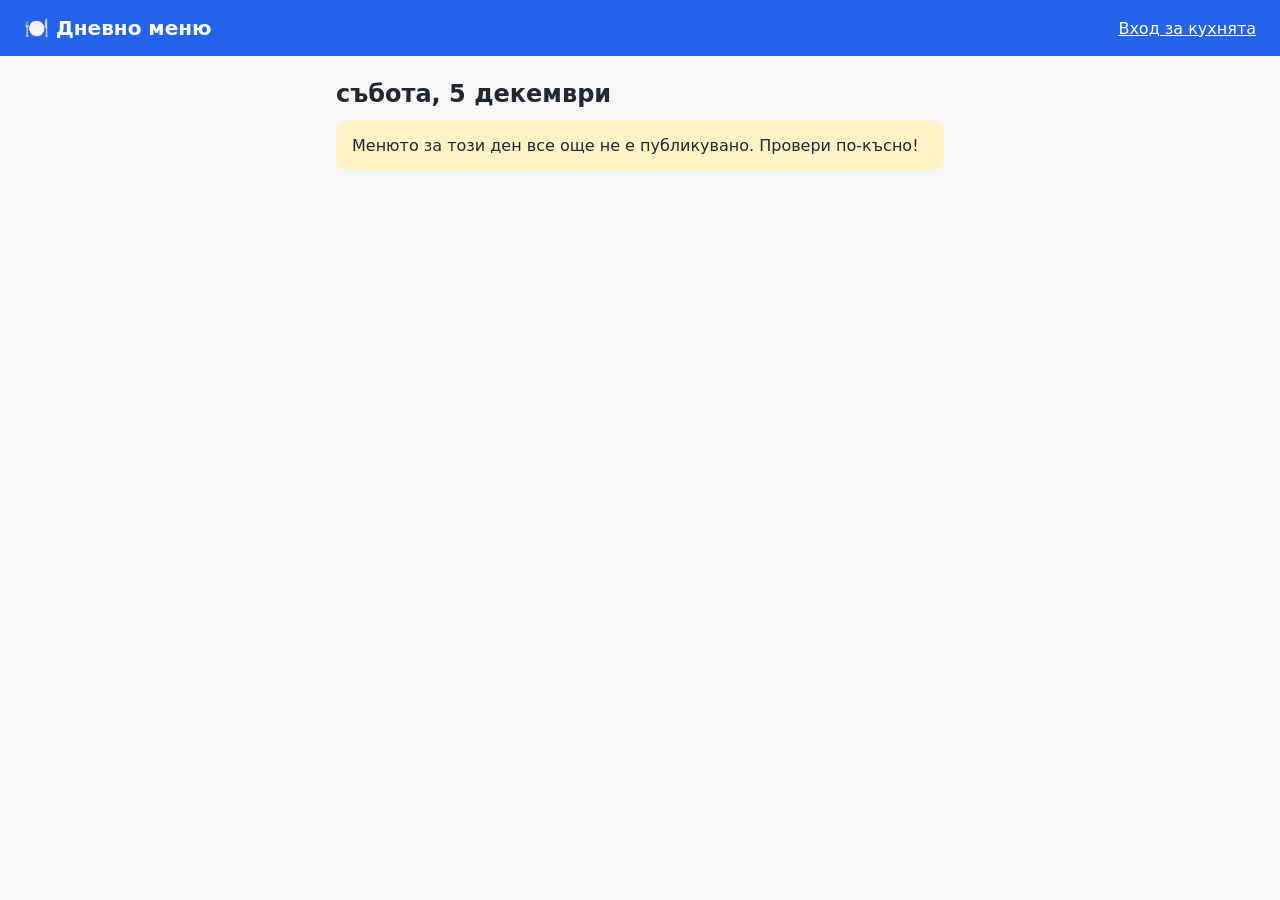
==== SchoolMenu.Api/wwwroot/index.html @ 2c91041d "Initial commit." ====
<!DOCTYPE html>
<html lang="bg">
<head>
  <meta charset="UTF-8">
  <!-- viewport = страницата да изглежда добре и на телефон -->
  <meta name="viewport" content="width=device-width, initial-scale=1.0">
  <title>Дневно меню</title>
  <link rel="stylesheet" href="css/style.css">
</head>
<body>

  <header>
    <h1>🍽️ Дневно меню</h1>
    <a href="login.html">Вход за кухнята</a>
  </header>

  <main>
    <!-- Датата се попълва от student.js -->
    <h2 id="menu-date"></h2>

    <!-- ═══════════ ЗАДАЧА 2: Навигация между дните ═══════════
         Разкоментирай трите бутона по-долу (изтрий този ред и
         реда след бутоните) и виж стъпките в js/student.js.

    <div class="day-nav">
      <button id="btn-prev">← Вчера</button>
      <button id="btn-today">Днес</button>
      <button id="btn-next">Утре →</button>
    </div>
         ═══════════════════════════════════════════════════════ -->

    <!-- Тук student.js "рисува" менюто -->
    <div id="menu-container">Зареждане...</div>
  </main>

  <!-- Редът е важен: първо api.js (функциите), после student.js (ползва ги) -->
  <script src="js/api.js"></script>
  <script src="js/student.js"></script>
</body>
</html>
---- SchoolMenu.Api/wwwroot/css/style.css ----
/* ============================================================
   style.css - общите стилове за всички страници.

   Цветовете са "CSS променливи" - промени ги тук и цялото
   приложение се пребоядисва. (Бонус задача: тъмен режим =
   втори набор от тези променливи!)
   ============================================================ */
:root {
  --bg: #f4f6f8;            /* фон на страницата */
  --card: #ffffff;          /* фон на картите/панелите */
  --text: #1f2933;          /* основен текст */
  --muted: #6b7280;         /* по-блед текст */
  --primary: #2563eb;       /* основен цвят (бутони, header) */
  --primary-dark: #1e40af;  /* при hover */
  --danger: #dc2626;        /* грешки */
  --radius: 12px;           /* заобляне на ъглите */
}

/* Нулиране: браузърите слагат свои отстъпи - махаме ги */
* { box-sizing: border-box; margin: 0; padding: 0; }

body {
  font-family: system-ui, -apple-system, "Segoe UI", sans-serif;
  background: var(--bg);
  color: var(--text);
}

/* ---------------- Header (горна лента) ---------------- */
header {
  background: var(--primary);
  color: white;
  padding: 16px 24px;
  display: flex;
  justify-content: space-between;
  align-items: center;
  flex-wrap: wrap;          /* на тесен екран се пренарежда */
  gap: 8px;
}
header h1 { font-size: 1.25rem; }
header a { color: white; }
.header-right { display: flex; align-items: center; gap: 12px; }

/* main е центриран и не по-широк от 640px -> чете се добре
   и на телефон, и на голям монитор (responsive) */
main { max-width: 640px; margin: 24px auto; padding: 0 16px; }

h2 { margin-bottom: 12px; }
h3 { margin-top: 16px; }

/* ---------------- Карта с менюто (index.html) ---------------- */
.menu-card {
  background: var(--card);
  border-radius: var(--radius);
  padding: 8px 20px;
  box-shadow: 0 1px 4px rgba(0, 0, 0, 0.08);
}
.menu-item {
  display: flex;
  align-items: center;
  gap: 14px;
  padding: 14px 0;
  border-bottom: 1px solid #eef0f2;
}
.menu-item:last-of-type { border-bottom: none; }
.menu-item .emoji { font-size: 1.8rem; }
.menu-item small {
  display: block;
  color: var(--muted);
  text-transform: uppercase;
  font-size: 0.72rem;
  letter-spacing: 0.04em;
}
.menu-item strong { font-size: 1.05rem; }
.menu-item em { display: block; color: var(--muted); font-size: 0.8rem; font-style: normal; }

.notes {
  background: #eff6ff;
  border-radius: 8px;
  padding: 10px 12px;
  margin: 10px 0 14px;
  font-size: 0.9rem;
}

/* Съобщение "менюто не е публикувано" */
.alert {
  background: #fef3c7;
  border-radius: var(--radius);
  padding: 16px;
}

/* ---------------- Форми ---------------- */
form { display: flex; flex-direction: column; gap: 10px; margin-top: 8px; }
input, select, textarea {
  padding: 10px 12px;
  border: 1px solid #d1d5db;
  border-radius: 8px;
  font: inherit;
  background: white;
}
button {
  padding: 10px 16px;
  border: none;
  border-radius: 8px;
  background: var(--primary);
  color: white;
  font: inherit;
  cursor: pointer;
}
button:hover { background: var(--primary-dark); }

/* ---------------- Админ панел ---------------- */
.panel {
  background: var(--card);
  border-radius: var(--radius);
  padding: 20px;
  margin-bottom: 20px;
  box-shadow: 0 1px 4px rgba(0, 0, 0, 0.08);
}
.panel ul { list-style: none; }
.panel li {
  padding: 8px 0;
  border-bottom: 1px solid #eef0f2;
  display: flex;
  justify-content: space-between;
}
.tag { color: var(--muted); font-size: 0.85rem; }

/* Секцията-задача е с пунктирана рамка, за да се набива на очи */
.todo-box { border: 2px dashed var(--primary); }
.todo-box p { margin-bottom: 8px; }

#btn-logout { background: rgba(255, 255, 255, 0.18); }

/* ---------------- Login страница ---------------- */
.login-box {
  max-width: 360px;
  margin-top: 10vh;
  background: var(--card);
  padding: 28px;
  border-radius: var(--radius);
  box-shadow: 0 1px 4px rgba(0, 0, 0, 0.08);
}
.login-box h1 { margin-bottom: 8px; }
.login-box a { display: inline-block; margin-top: 14px; }
.hint { color: var(--muted); font-size: 0.85rem; margin-bottom: 10px; }
.error { color: var(--danger); min-height: 1.2em; font-size: 0.9rem; }

/* ---------------- Навигация по дни (ЗАДАЧА 2) ---------------- */
.day-nav { display: flex; gap: 8px; margin-bottom: 16px; }
.day-nav button { flex: 1; }
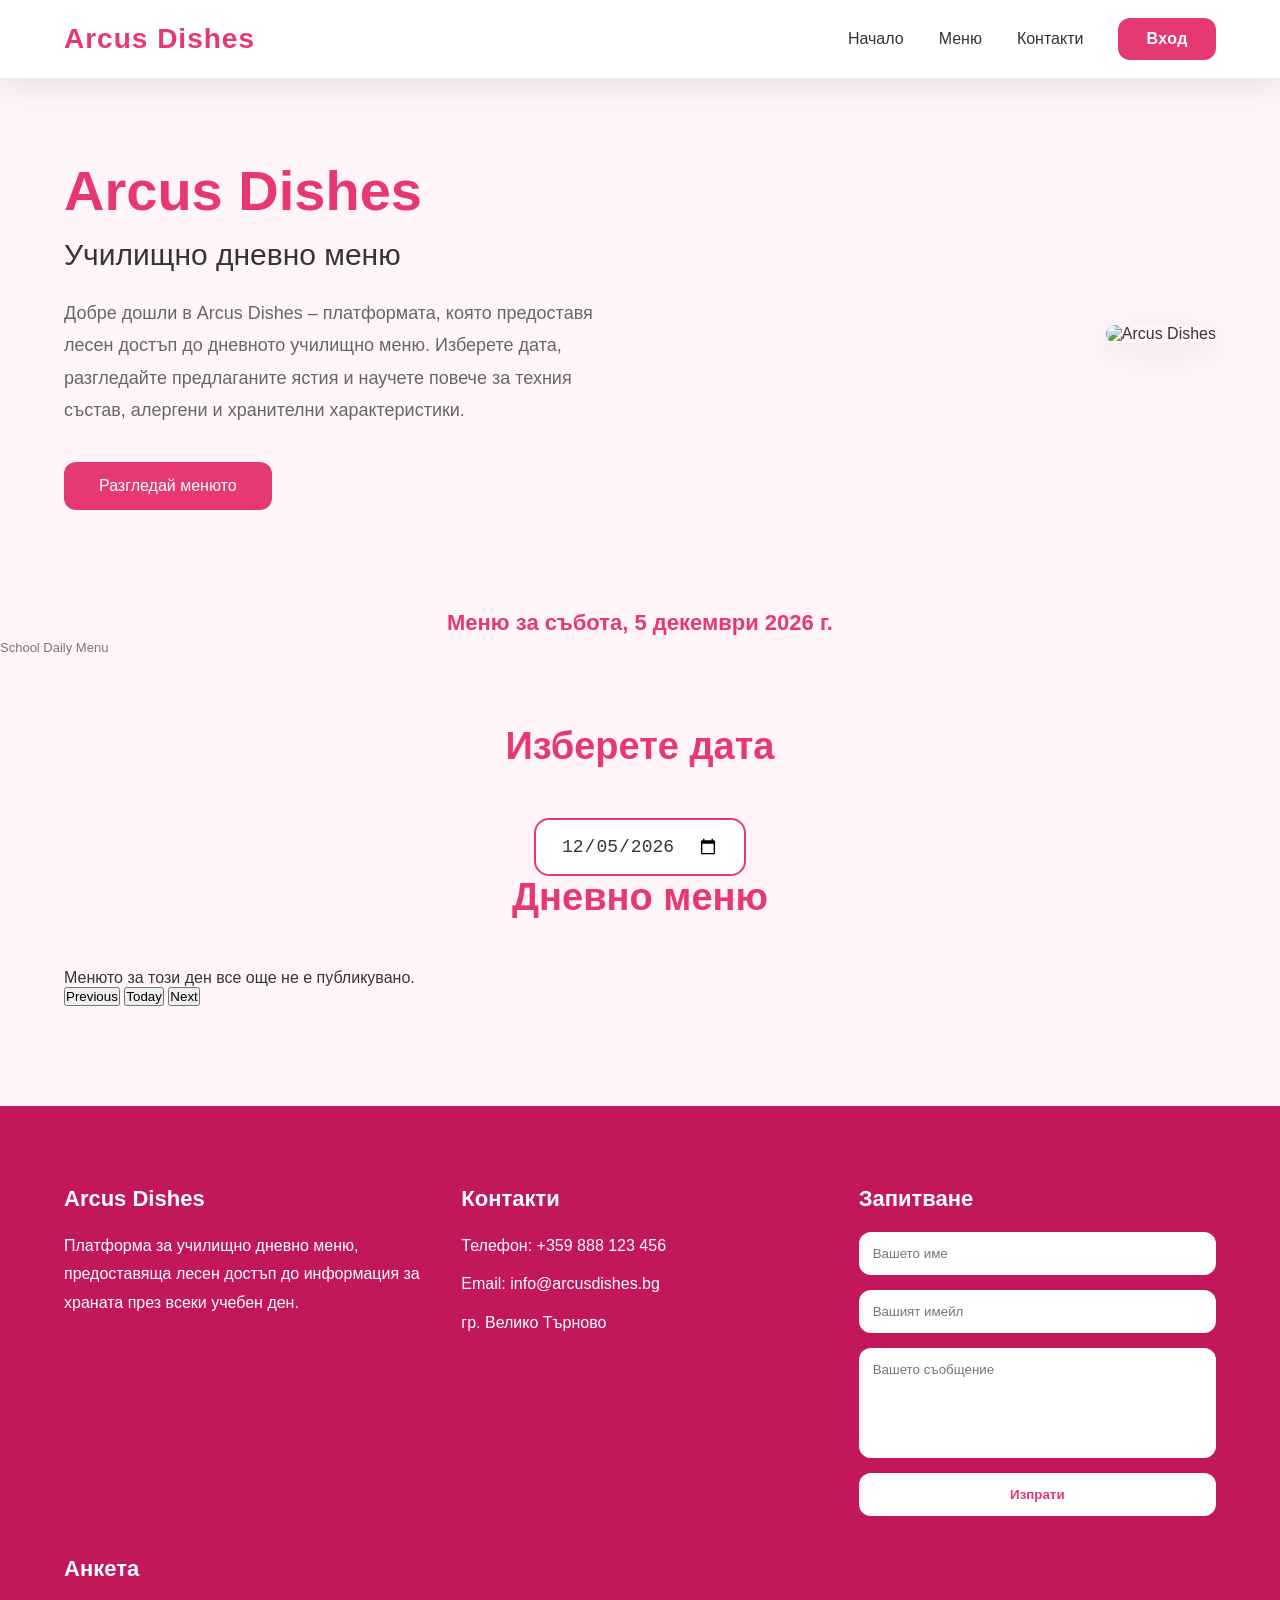
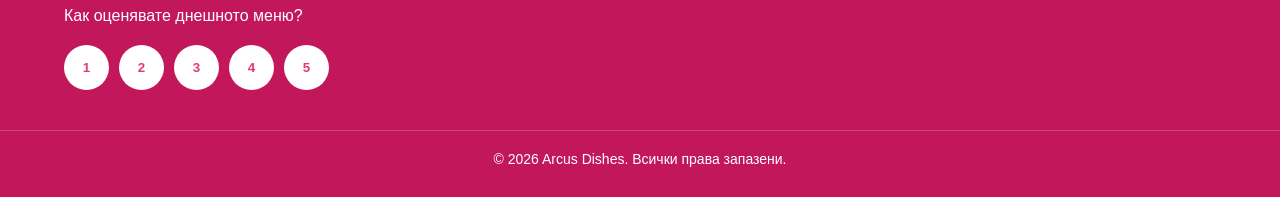
==== commit f940a25d: "Revise index.html for Arcus Dishes menu Updated the HTML structure and content for the school menu p" ====
--- a/SchoolMenu.Api/wwwroot/index.html
+++ b/SchoolMenu.Api/wwwroot/index.html
@@ -1,40 +1,170 @@
 <!DOCTYPE html>
 <html lang="bg">
 <head>
-  <meta charset="UTF-8">
-  <!-- viewport = страницата да изглежда добре и на телефон -->
-  <meta name="viewport" content="width=device-width, initial-scale=1.0">
-  <title>Дневно меню</title>
-  <link rel="stylesheet" href="css/style.css">
+    <meta charset="UTF-8">
+    <meta name="viewport" content="width=device-width, initial-scale=1.0">
+    <title>Arcus Dishes</title>
+    <link rel="stylesheet" href="css/style.css">
 </head>
+
 <body>
 
-  <header>
-    <h1>🍽️ Дневно меню</h1>
-    <a href="login.html">Вход за кухнята</a>
-  </header>
+    <header class="header" id="home">
+        <div class="container">
+            <div class="logo">Arcus Dishes</div>
 
-  <main>
-    <!-- Датата се попълва от student.js -->
-    <h2 id="menu-date"></h2>
+            <nav>
+                <a href="#home">Начало</a>
+                <a href="#menu">Меню</a>
+                <a href="#contacts">Контакти</a>
+                <a href="login.html" class="login-btn">Вход</a>
+            </nav>
+        </div>
+    </header>
 
-    <!-- ═══════════ ЗАДАЧА 2: Навигация между дните ═══════════
-         Разкоментирай трите бутона по-долу (изтрий този ред и
-         реда след бутоните) и виж стъпките в js/student.js.
+    <section class="hero">
+        <div class="container hero-content">
 
-    <div class="day-nav">
-      <button id="btn-prev">← Вчера</button>
-      <button id="btn-today">Днес</button>
-      <button id="btn-next">Утре →</button>
-    </div>
-         ═══════════════════════════════════════════════════════ -->
+            <div class="hero-text">
+                <h1>Arcus Dishes</h1>
+                <h2>Училищно дневно меню</h2>
 
-    <!-- Тук student.js "рисува" менюто -->
-    <div id="menu-container">Зареждане...</div>
-  </main>
+                <p>
+                    Добре дошли в Arcus Dishes – платформата, която предоставя
+                    лесен достъп до дневното училищно меню. Изберете дата,
+                    разгледайте предлаганите ястия и научете повече за техния
+                    състав, алергени и хранителни характеристики.
+                </p>
 
-  <!-- Редът е важен: първо api.js (функциите), после student.js (ползва ги) -->
-  <script src="js/api.js"></script>
-  <script src="js/student.js"></script>
+                <a href="#menu" class="hero-button">
+                    Разгледай менюто
+                </a>
+            </div>
+
+            <div class="hero-image">
+                <img src="https://geographyproject1.wordpress.com/wp-content/uploads/2026/07/tmp_bfba4506-59ed-4968-83ad-468b1ed9973e.png?w=300"
+                     alt="Arcus Dishes">
+            </div>
+
+        </div>
+    </section>
+
+    <p id="selectedDate" class="selected-date">
+        Меню за днес
+    </p>
+
+    <p class="logo-subtitle">
+        School Daily Menu
+    </p>
+
+    <section class="calendar-section">
+        <div class="container">
+
+            <h2 class="section-title">
+                Изберете дата
+            </h2>
+
+            <div class="calendar-box">
+                <input type="date" id="menuDate">
+            </div>
+
+        </div>
+    </section>
+
+    <main id="menu">
+
+        <div class="container">
+
+            <h2 class="section-title">
+                Дневно меню
+            </h2>
+
+            <!-- Само ЕДИН menu-container -->
+            <div id="menu-container">
+                Зареждане...
+            </div>
+
+            <div class="navigation">
+
+                <button id="btn-prev" class="btn btn-outline">
+                    Previous
+                </button>
+
+                <button id="btn-today" class="btn btn-primary">
+                    Today
+                </button>
+
+                <button id="btn-next" class="btn btn-outline">
+                    Next
+                </button>
+
+            </div>
+
+        </div>
+
+    </main>
+
+    <footer class="footer" id="contacts">
+
+        <div class="container footer-grid">
+
+            <div>
+                <h3>Arcus Dishes</h3>
+
+                <p>
+                    Платформа за училищно дневно меню,
+                    предоставяща лесен достъп до информация
+                    за храната през всеки учебен ден.
+                </p>
+            </div>
+
+            <div>
+                <h3>Контакти</h3>
+
+                <p>Телефон: +359 888 123 456</p>
+                <p>Email: info@arcusdishes.bg</p>
+                <p>гр. Велико Търново</p>
+            </div>
+
+            <div>
+                <h3>Запитване</h3>
+
+                <form>
+                    <input type="text" placeholder="Вашето име">
+                    <input type="email" placeholder="Вашият имейл">
+                    <textarea placeholder="Вашето съобщение"></textarea>
+
+                    <button type="submit">
+                        Изпрати
+                    </button>
+                </form>
+            </div>
+
+            <div>
+                <h3>Анкета</h3>
+
+                <p>Как оценявате днешното меню?</p>
+
+                <div class="rating">
+                    <button>1</button>
+                    <button>2</button>
+                    <button>3</button>
+                    <button>4</button>
+                    <button>5</button>
+                </div>
+            </div>
+
+        </div>
+
+        <div class="copyright">
+            © 2026 Arcus Dishes. Всички права запазени.
+        </div>
+
+    </footer>
+
+    <!-- Скриптовете се включват САМО ВЕДНЪЖ -->
+    <script src="js/api.js"></script>
+    <script src="js/student.js"></script>
+
 </body>
 </html>
--- a/SchoolMenu.Api/wwwroot/css/style.css
+++ b/SchoolMenu.Api/wwwroot/css/style.css
@@ -5,146 +5,436 @@
    приложение се пребоядисва. (Бонус задача: тъмен режим =
    втори набор от тези променливи!)
    ============================================================ */
+/* ================= LOGIN ================= */
+html {
+    scroll-behavior: smooth;
+}
 :root {
-  --bg: #f4f6f8;            /* фон на страницата */
-  --card: #ffffff;          /* фон на картите/панелите */
-  --text: #1f2933;          /* основен текст */
-  --muted: #6b7280;         /* по-блед текст */
-  --primary: #2563eb;       /* основен цвят (бутони, header) */
-  --primary-dark: #1e40af;  /* при hover */
-  --danger: #dc2626;        /* грешки */
-  --radius: 12px;           /* заобляне на ъглите */
-}
-
-/* Нулиране: браузърите слагат свои отстъпи - махаме ги */
-* { box-sizing: border-box; margin: 0; padding: 0; }
-
+    --primary: #E63973;
+    --primary-dark: #C2185B;
+    --secondary: #FF6F91;
+    --background: #FFF5F8;
+    --white: #FFFFFF;
+    --text: #353535;
+    --shadow: 0 10px 30px rgba(0,0,0,.08);
+}
 body {
-  font-family: system-ui, -apple-system, "Segoe UI", sans-serif;
-  background: var(--bg);
-  color: var(--text);
-}
-
-/* ---------------- Header (горна лента) ---------------- */
-header {
-  background: var(--primary);
-  color: white;
-  padding: 16px 24px;
-  display: flex;
-  justify-content: space-between;
-  align-items: center;
-  flex-wrap: wrap;          /* на тесен екран се пренарежда */
-  gap: 8px;
-}
-header h1 { font-size: 1.25rem; }
-header a { color: white; }
-.header-right { display: flex; align-items: center; gap: 12px; }
-
-/* main е центриран и не по-широк от 640px -> чете се добре
-   и на телефон, и на голям монитор (responsive) */
-main { max-width: 640px; margin: 24px auto; padding: 0 16px; }
-
-h2 { margin-bottom: 12px; }
-h3 { margin-top: 16px; }
-
-/* ---------------- Карта с менюто (index.html) ---------------- */
-.menu-card {
-  background: var(--card);
-  border-radius: var(--radius);
-  padding: 8px 20px;
-  box-shadow: 0 1px 4px rgba(0, 0, 0, 0.08);
-}
-.menu-item {
-  display: flex;
-  align-items: center;
-  gap: 14px;
-  padding: 14px 0;
-  border-bottom: 1px solid #eef0f2;
-}
-.menu-item:last-of-type { border-bottom: none; }
-.menu-item .emoji { font-size: 1.8rem; }
-.menu-item small {
-  display: block;
-  color: var(--muted);
-  text-transform: uppercase;
-  font-size: 0.72rem;
-  letter-spacing: 0.04em;
-}
-.menu-item strong { font-size: 1.05rem; }
-.menu-item em { display: block; color: var(--muted); font-size: 0.8rem; font-style: normal; }
-
-.notes {
-  background: #eff6ff;
-  border-radius: 8px;
-  padding: 10px 12px;
-  margin: 10px 0 14px;
-  font-size: 0.9rem;
-}
-
-/* Съобщение "менюто не е публикувано" */
-.alert {
-  background: #fef3c7;
-  border-radius: var(--radius);
-  padding: 16px;
-}
-
-/* ---------------- Форми ---------------- */
-form { display: flex; flex-direction: column; gap: 10px; margin-top: 8px; }
-input, select, textarea {
-  padding: 10px 12px;
-  border: 1px solid #d1d5db;
-  border-radius: 8px;
-  font: inherit;
-  background: white;
-}
-button {
-  padding: 10px 16px;
-  border: none;
-  border-radius: 8px;
-  background: var(--primary);
-  color: white;
-  font: inherit;
-  cursor: pointer;
-}
-button:hover { background: var(--primary-dark); }
-
-/* ---------------- Админ панел ---------------- */
-.panel {
-  background: var(--card);
-  border-radius: var(--radius);
-  padding: 20px;
-  margin-bottom: 20px;
-  box-shadow: 0 1px 4px rgba(0, 0, 0, 0.08);
-}
-.panel ul { list-style: none; }
-.panel li {
-  padding: 8px 0;
-  border-bottom: 1px solid #eef0f2;
-  display: flex;
-  justify-content: space-between;
-}
-.tag { color: var(--muted); font-size: 0.85rem; }
-
-/* Секцията-задача е с пунктирана рамка, за да се набива на очи */
-.todo-box { border: 2px dashed var(--primary); }
-.todo-box p { margin-bottom: 8px; }
-
-#btn-logout { background: rgba(255, 255, 255, 0.18); }
-
-/* ---------------- Login страница ---------------- */
-.login-box {
-  max-width: 360px;
-  margin-top: 10vh;
-  background: var(--card);
-  padding: 28px;
-  border-radius: var(--radius);
-  box-shadow: 0 1px 4px rgba(0, 0, 0, 0.08);
-}
-.login-box h1 { margin-bottom: 8px; }
-.login-box a { display: inline-block; margin-top: 14px; }
-.hint { color: var(--muted); font-size: 0.85rem; margin-bottom: 10px; }
-.error { color: var(--danger); min-height: 1.2em; font-size: 0.9rem; }
-
-/* ---------------- Навигация по дни (ЗАДАЧА 2) ---------------- */
-.day-nav { display: flex; gap: 8px; margin-bottom: 16px; }
-.day-nav button { flex: 1; }
+    margin: 0;
+    background: var(--background);
+    color: var(--text);
+    font-family: 'Poppins',sans-serif;
+}
+* {
+    margin: 0;
+    padding: 0;
+    box-sizing: border-box;
+}
+.login-page {
+    min-height: 100vh;
+    display: flex;
+    justify-content: center;
+    align-items: center;
+    padding: 40px;
+}
+
+.login-card {
+    width: 430px;
+    background: white;
+    border-radius: 25px;
+    padding: 45px;
+    box-shadow: 0 15px 35px rgba(0,0,0,.12);
+}
+
+.login-header {
+    text-align: center;
+    margin-bottom: 35px;
+}
+
+    .login-header h1 {
+        font-size: 34px;
+        color: #5E4035;
+    }
+
+    .login-header p {
+        margin-top: 8px;
+        color: #9C8278;
+    }
+
+.input-group {
+    margin-bottom: 22px;
+}
+
+    .input-group label {
+        display: block;
+        margin-bottom: 8px;
+        font-weight: 600;
+    }
+
+.role-select {
+    display: flex;
+    gap: 15px;
+}
+
+.role-card {
+    flex: 1;
+    cursor: pointer;
+}
+
+    .role-card input {
+        display: none;
+    }
+
+    .role-card span {
+        display: block;
+        text-align: center;
+        padding: 15px;
+        border-radius: 15px;
+        border: 2px solid #D8C7BE;
+        transition: .3s;
+    }
+
+    .role-card input:checked + span {
+        background: #A76F5A;
+        color: white;
+        border-color: #A76F5A;
+    }
+
+.login-footer {
+    margin-top: 30px;
+    text-align: center;
+    color: #9C8278;
+}
+.container {
+    width: 90%;
+    max-width: 1400px;
+    margin: auto;
+}
+.header {
+    position: sticky;
+    top: 0;
+    z-index: 1000;
+    background: white;
+    box-shadow: var(--shadow);
+    padding: 18px 0;
+}
+    .header .container {
+        display: flex;
+        justify-content: space-between;
+        align-items: center;
+    }
+.logo {
+    font-size: 28px;
+    font-weight: 700;
+    color: var(--primary);
+    letter-spacing: 1px;
+}
+nav {
+    display: flex;
+    gap: 35px;
+    align-items: center;
+}
+    nav a {
+        text-decoration: none;
+        color: var(--text);
+        font-weight: 500;
+        transition: .3s;
+    }
+        nav a:hover {
+            color: var(--primary);
+        }
+.login-btn {
+    background: var(--primary);
+    color: white !important;
+    padding: 12px 28px;
+    border-radius: 12px;
+    font-weight: 600;
+    letter-spacing: .5px;
+}
+    .login-btn:hover {
+        background: var(--primary-dark);
+    }
+.hero {
+    padding: 80px 0;
+}
+.hero-content {
+    display: flex;
+    justify-content: space-between;
+    align-items: center;
+    gap: 60px;
+}
+.hero-text {
+    flex: 1;
+}
+    .hero-text h1 {
+        font-size: 56px;
+        color: var(--primary);
+        margin-bottom: 15px;
+    }
+    .hero-text h2 {
+        font-size: 30px;
+        font-weight: 500;
+        margin-bottom: 25px;
+    }
+    .hero-text p {
+        font-size: 18px;
+        line-height: 1.8;
+        color: #666;
+        margin-bottom: 35px;
+    }
+.hero-button {
+    display: inline-block;
+    background: var(--primary);
+    color: white;
+    text-decoration: none;
+    padding: 15px 35px;
+    border-radius: 12px;
+    transition: .3s;
+}
+    .hero-button:hover {
+        background: var(--primary-dark);
+        transform: translateY(-3px);
+    }
+.hero-image {
+    flex: 1;
+    text-align: right;
+}
+    .hero-image img {
+        width: 100%;
+        max-width: 520px;
+        border-radius: 25px;
+        box-shadow: var(--shadow);
+    }
+@media(max-width:900px) {
+
+    .hero-content {
+        flex-direction: column;
+        text-align: center;
+    }
+
+    .hero-image {
+        text-align: center;
+    }
+
+    .hero-text h1 {
+        font-size: 42px;
+    }
+}
+.login-page {
+    min-height: 100vh;
+    display: flex;
+    justify-content: center;
+    align-items: center;
+    background: linear-gradient( 135deg, #FFF5F8, #FFE7EF );
+}
+.login-card {
+    width: 430px;
+    background: white;
+    padding: 50px;
+    border-radius: 25px;
+    box-shadow: var(--shadow);
+    text-align: center;
+    transition: .35s;
+}
+    .login-card h1 {
+        color: var(--primary);
+        margin-bottom: 15px;
+        transition: .35s;
+    }
+.subtitle {
+    color: #666;
+    margin-bottom: 35px;
+}
+.role-btn {
+    width: 100%;
+    padding: 18px;
+    margin-bottom: 18px;
+    border: none;
+    border-radius: 15px;
+    background: var(--primary);
+    color: white;
+    font-size: 18px;
+    cursor: pointer;
+    transition: .3s;
+}
+    .role-btn:hover {
+        background: var(--primary-dark);
+    }
+#kitchenLogin {
+    display: flex;
+    flex-direction: column;
+    gap: 20px;
+}
+    #kitchenLogin input {
+        padding: 16px;
+        border: 1px solid #ddd;
+        border-radius: 12px;
+        font-size: 16px;
+    }
+.login-btn-full {
+    background: var(--primary);
+    color: white;
+    border: none;
+    padding: 16px;
+    border-radius: 12px;
+    cursor: pointer;
+    font-size: 17px;
+}
+    .login-btn-full:hover {
+        background: var(--primary-dark);
+    }
+.menu-section {
+    margin: 80px 0;
+}
+.section-title {
+    text-align: center;
+    font-size: 38px;
+    color: var(--primary);
+    margin-bottom: 50px;
+}
+.category-title {
+    font-size: 28px;
+    margin-bottom: 30px;
+}
+.menu-grid {
+    display: grid;
+    grid-template-columns: repeat(auto-fit,minmax(320px,1fr));
+    gap: 30px;
+}
+.food-card {
+    background: white;
+    border-radius: 20px;
+    overflow: hidden;
+    box-shadow: var(--shadow);
+    transition: .3s;
+    border: 1px solid #f3d4df;
+    transition: .35s;
+}
+    .food-card:hover {
+        transform: translateY(-12px);
+        box-shadow: 0 20px 45px rgba(0,0,0,.15);
+        transition: .35s;
+    }
+    .food-card img {
+        width: 100%;
+        height: 260px;
+        object-fit: cover;
+        transition: .35s;
+    }
+.food-info {
+    padding: 25px;
+}
+    .food-info h4 {
+        font-size: 24px;
+        margin-bottom: 15px;
+    }
+    .food-info p {
+        color: #666;
+        line-height: 1.7;
+        margin-bottom: 20px;
+    }
+.food-details {
+    display: flex;
+    justify-content: space-between;
+    margin-bottom: 20px;
+    font-weight: 600;
+    color: var(--primary);
+}
+.food-info small {
+    color: #888;
+}
+.calendar-section {
+    margin-top: 70px;
+}
+.calendar-box {
+    display: flex;
+    justify-content: center;
+    margin-top: 35px;
+}
+#menuDate {
+    padding: 16px 25px;
+    font-size: 18px;
+    border-radius: 15px;
+    border: 2px solid var(--primary);
+    background: white;
+    color: var(--text);
+    outline: none;
+}
+    #menuDate:focus {
+        border-color: var(--primary-dark);
+    }
+.selected-date {
+    margin-top: 20px;
+    text-align: center;
+    font-size: 22px;
+    font-weight: 600;
+    color: var(--primary);
+}
+.footer {
+    background: #C2185B;
+    color: white;
+    margin-top: 100px;
+    padding: 80px 0 30px;
+}
+.footer-grid {
+    display: grid;
+    grid-template-columns: repeat(auto-fit,minmax(260px,1fr));
+    gap: 40px;
+}
+.footer h3 {
+    margin-bottom: 20px;
+    font-size: 22px;
+}
+.footer p {
+    line-height: 1.8;
+    margin-bottom: 10px;
+}
+.footer form {
+    display: flex;
+    flex-direction: column;
+    gap: 15px;
+}
+.footer input,
+.footer textarea {
+    padding: 14px;
+    border: none;
+    border-radius: 12px;
+    font-family: 'Poppins',sans-serif;
+}
+.footer textarea {
+    resize: none;
+    height: 110px;
+}
+.footer button {
+    background: white;
+    color: var(--primary);
+    border: none;
+    padding: 14px;
+    border-radius: 12px;
+    cursor: pointer;
+    font-weight: 600;
+    transition: .3s;
+}
+    .footer button:hover {
+        background: #ffe5ef;
+    }
+.rating {
+    display: flex;
+    gap: 10px;
+    margin-top: 15px;
+}
+    .rating button {
+        width: 45px;
+        height: 45px;
+        border-radius: 50%;
+    }
+.copyright {
+    text-align: center;
+    margin-top: 40px;
+    border-top: 1px solid rgba(255,255,255,.2);
+    padding-top: 20px;
+    font-size: 14px;
+}
+.logo-subtitle {
+    font-size: 13px;
+    color: #777;
+    margin-top: 4px;
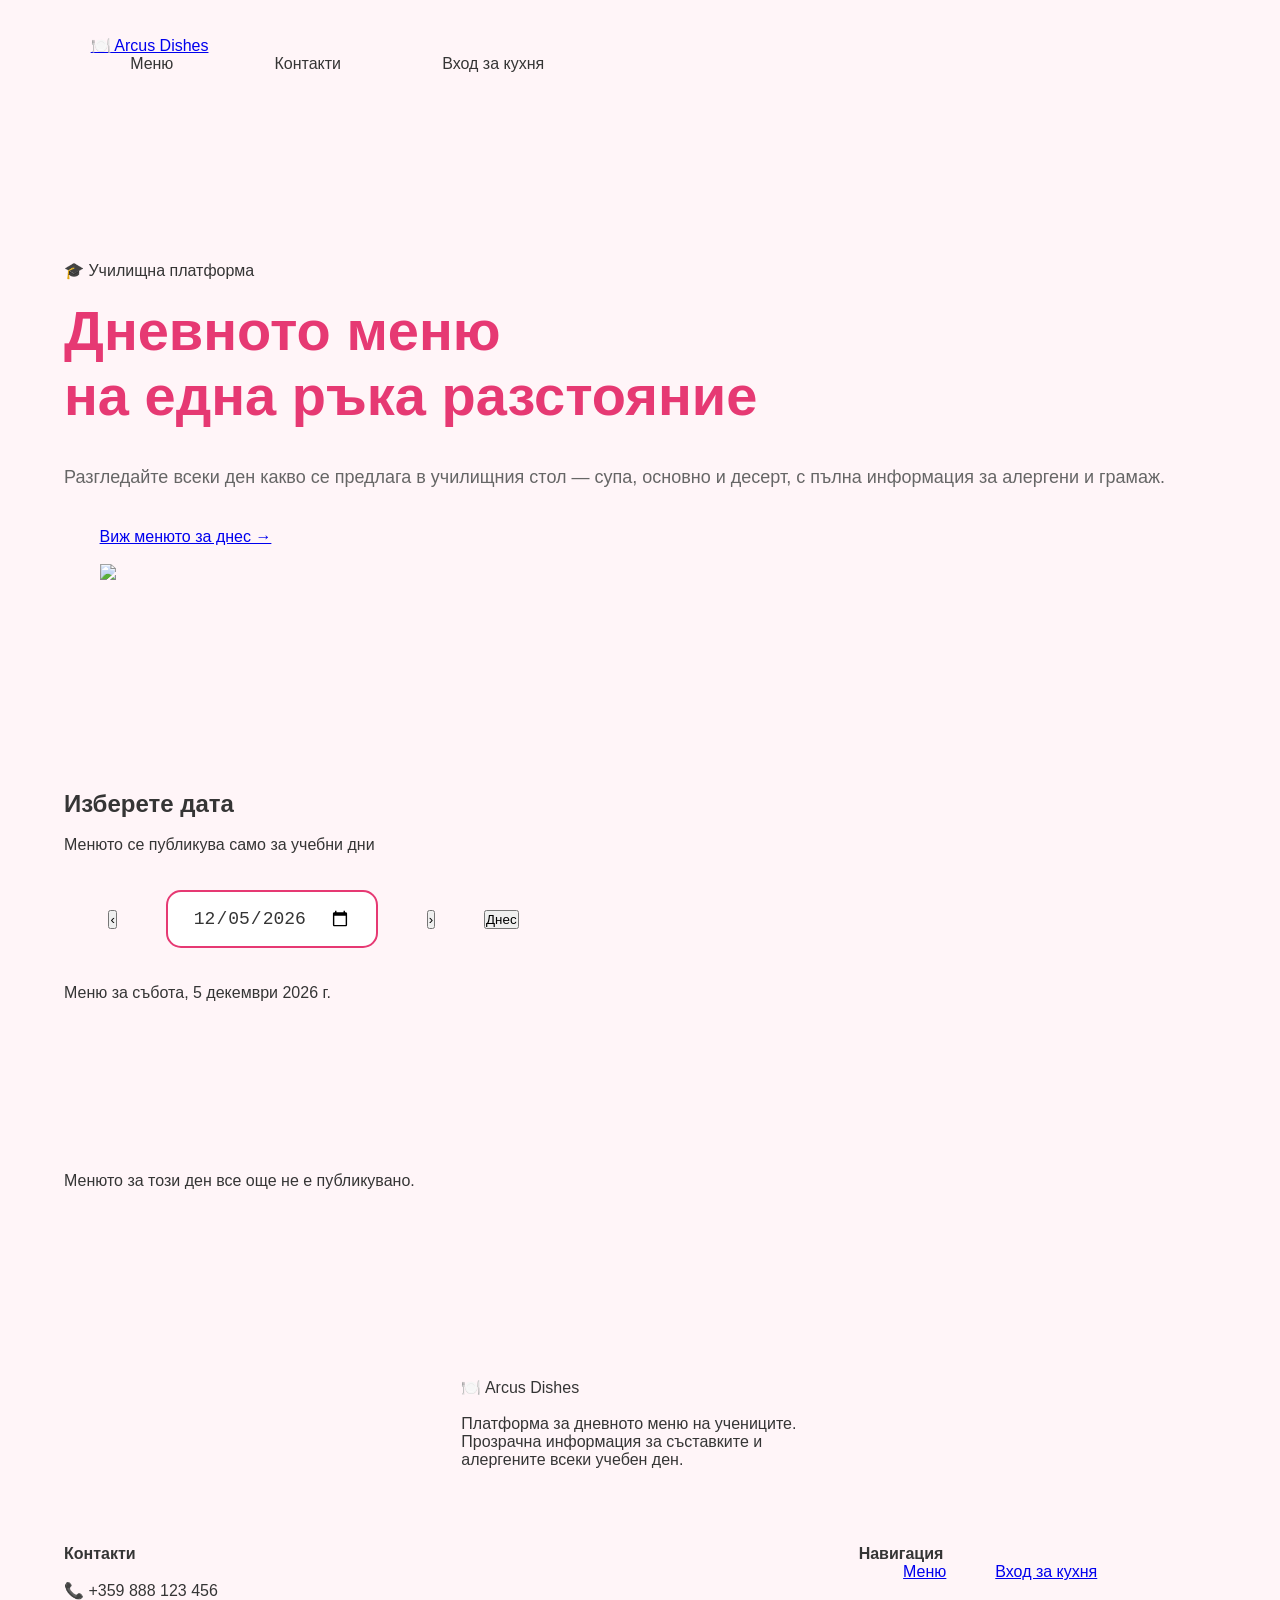
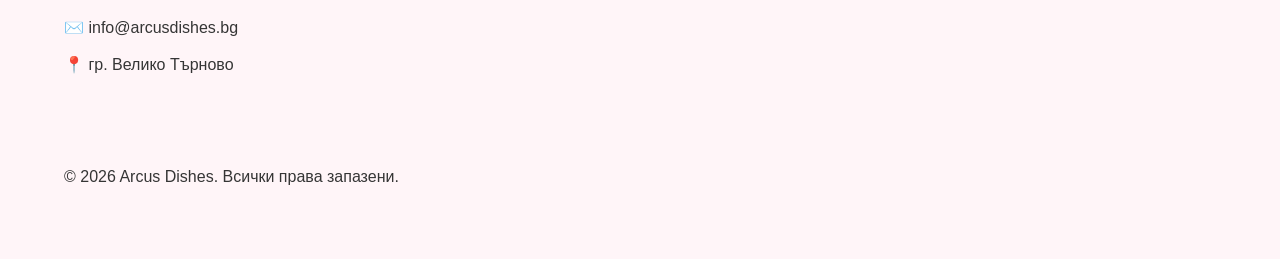
==== commit 0d62a1be: "Refactor index.html structure and content" ====
--- a/SchoolMenu.Api/wwwroot/index.html
+++ b/SchoolMenu.Api/wwwroot/index.html
@@ -1,170 +1,16 @@
-<!DOCTYPE html>
-<html lang="bg">
-<head>
-    <meta charset="UTF-8">
-    <meta name="viewport" content="width=device-width, initial-scale=1.0">
-    <title>Arcus Dishes</title>
-    <link rel="stylesheet" href="css/style.css">
-</head>
 
-<body>
-
-    <header class="header" id="home">
-        <div class="container">
-            <div class="logo">Arcus Dishes</div>
-
-            <nav>
-                <a href="#home">Начало</a>
-                <a href="#menu">Меню</a>
-                <a href="#contacts">Контакти</a>
-                <a href="login.html" class="login-btn">Вход</a>
-            </nav>
-        </div>
-    </header>
-
-    <section class="hero">
-        <div class="container hero-content">
-
-            <div class="hero-text">
-                <h1>Arcus Dishes</h1>
-                <h2>Училищно дневно меню</h2>
-
-                <p>
-                    Добре дошли в Arcus Dishes – платформата, която предоставя
-                    лесен достъп до дневното училищно меню. Изберете дата,
-                    разгледайте предлаганите ястия и научете повече за техния
-                    състав, алергени и хранителни характеристики.
-                </p>
-
-                <a href="#menu" class="hero-button">
-                    Разгледай менюто
-                </a>
-            </div>
-
-            <div class="hero-image">
-                <img src="https://geographyproject1.wordpress.com/wp-content/uploads/2026/07/tmp_bfba4506-59ed-4968-83ad-468b1ed9973e.png?w=300"
-                     alt="Arcus Dishes">
-            </div>
-
-        </div>
-    </section>
-
-    <p id="selectedDate" class="selected-date">
-        Меню за днес
-    </p>
-
-    <p class="logo-subtitle">
-        School Daily Menu
-    </p>
-
-    <section class="calendar-section">
-        <div class="container">
-
-            <h2 class="section-title">
-                Изберете дата
-            </h2>
-
-            <div class="calendar-box">
-                <input type="date" id="menuDate">
-            </div>
-
-        </div>
-    </section>
-
-    <main id="menu">
-
-        <div class="container">
-
-            <h2 class="section-title">
-                Дневно меню
-            </h2>
-
-            <!-- Само ЕДИН menu-container -->
-            <div id="menu-container">
-                Зареждане...
-            </div>
-
-            <div class="navigation">
-
-                <button id="btn-prev" class="btn btn-outline">
-                    Previous
-                </button>
-
-                <button id="btn-today" class="btn btn-primary">
-                    Today
-                </button>
-
-                <button id="btn-next" class="btn btn-outline">
-                    Next
-                </button>
-
-            </div>
-
-        </div>
-
-    </main>
-
-    <footer class="footer" id="contacts">
-
-        <div class="container footer-grid">
-
-            <div>
-                <h3>Arcus Dishes</h3>
-
-                <p>
-                    Платформа за училищно дневно меню,
-                    предоставяща лесен достъп до информация
-                    за храната през всеки учебен ден.
-                </p>
-            </div>
-
-            <div>
-                <h3>Контакти</h3>
-
-                <p>Телефон: +359 888 123 456</p>
-                <p>Email: info@arcusdishes.bg</p>
-                <p>гр. Велико Търново</p>
-            </div>
-
-            <div>
-                <h3>Запитване</h3>
-
-                <form>
-                    <input type="text" placeholder="Вашето име">
-                    <input type="email" placeholder="Вашият имейл">
-                    <textarea placeholder="Вашето съобщение"></textarea>
-
-                    <button type="submit">
-                        Изпрати
-                    </button>
-                </form>
-            </div>
-
-            <div>
-                <h3>Анкета</h3>
-
-                <p>Как оценявате днешното меню?</p>
-
-                <div class="rating">
-                    <button>1</button>
-                    <button>2</button>
-                    <button>3</button>
-                    <button>4</button>
-                    <button>5</button>
-                </div>
-            </div>
-
-        </div>
-
-        <div class="copyright">
-            © 2026 Arcus Dishes. Всички права запазени.
-        </div>
-
-    </footer>
-
-    <!-- Скриптовете се включват САМО ВЕДНЪЖ -->
-    <script src="js/api.js"></script>
-    <script src="js/student.js"></script>
-
-</body>
-</html>
+ <!DOCTYPE html> <html lang="bg"> <head>   <meta charset="UTF-8">   <meta name="viewport" content="width=device-width, initial-scale=1.0">   <title>Arcus Dishes — Училищно меню</title>   <link rel="stylesheet" href="css/style.css"> </head> <body>
+  
+   <!-- ── HEADER ── -->   <header class="site-header">     <div class="container">       <a href="index.html" class="site-logo"><span>🍽️</span> Arcus Dishes</a>       <nav class="site-nav">         <a href="#menu-section">Меню</a>         <a href="#contacts">Контакти</a>         <a href="login.html" class="nav-login">Вход за кухня</a>       </nav>     </div>   </header>
+  
+   <!-- ── HERO ── -->   <section class="hero">     <div class="container hero-inner">       <div class="hero-text">         <div class="hero-eyebrow">🎓 Училищна платформа</div>         <h1>Дневното меню<br>на една ръка разстояние</h1>         <p>Разгледайте всеки ден какво се предлага в училищния стол — супа, основно и десерт, с пълна информация за алергени и грамаж.</p>         <a href="#menu-section" class="hero-cta">Виж менюто за днес →</a>       </div>       <div class="hero-visual">         <img src="https://geographyproject1.wordpress.com/wp-content/uploads/2026/07/tmp_bfba4506-59ed-4968-83ad-468b… alt="Arcus Dishes">       </div>     </div>   </section>
+  
+   <!-- ── DATE PICKER ── -->   <section class="date-section" id="menu-section">     <div class="container">       <div class="date-picker-card">         <div>           <h2>Изберете дата</h2>           <p>Менюто се публикува само за учебни дни</p>         </div>         <div class="date-input-wrap">           <button class="date-nav-btn" id="btn-prev" title="Предишен ден">‹</button>           <input type="date" id="menuDate">           <button class="date-nav-btn" id="btn-next" title="Следващ ден">›</button>           <button class="btn-today-pill" id="btn-today">Днес</button>         </div>       </div>       <p class="current-date-label" id="selectedDate">Меню за днес</p>     </div>   </section>
+  
+   <!-- ── MENU ── -->   <section class="menu-section">     <div class="container">       <div id="menu-container">         <div class="alert-box">           <div class="alert-icon">⏳</div>           <h3>Зареждане...</h3>           <p>Моля, изчакайте.</p>         </div>       </div>     </div>   </section>
+  
+   <!-- ── FOOTER ── -->   <footer class="site-footer" id="contacts">     <div class="container">       <div class="footer-grid">         <div>           <div class="footer-logo">🍽️ Arcus Dishes</div>           <p class="footer-desc">Платформа за дневното меню на учениците. Прозрачна информация за съставките и алергените всеки учебен ден.</p>         </div>         <div class="footer-col">           <h4>Контакти</h4>           <p>📞 +359 888 123 456</p>           <p>✉️ info@arcusdishes.bg</p>           <p>📍 гр. Велико Търново</p>         </div>         <div class="footer-col">           <h4>Навигация</h4>           <a href="#menu-section">Меню</a>           <a href="login.html">Вход за кухня</a>         </div>       </div>       <div class="footer-bottom">© 2026 Arcus Dishes. Всички права запазени.</div>     </div>   </footer>
+  
+   <div class="toast-container" id="toastContainer"></div>
+  
+   <script src="js/api.js"></script>   <script src="js/student.js"></script> </body> </html>
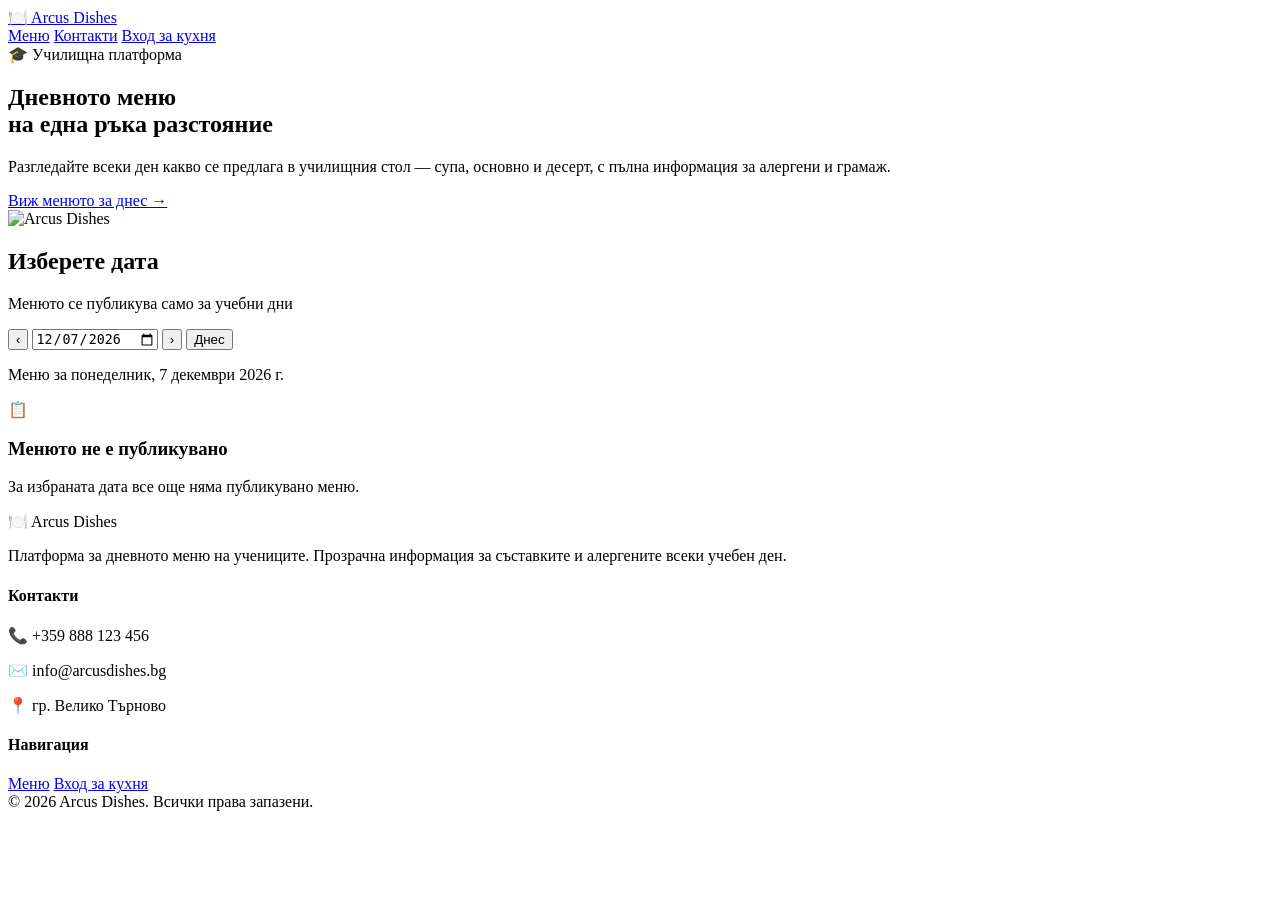
==== commit 241a9cc2: "Refactor index.html structure and content" ====
--- a/SchoolMenu.Api/wwwroot/index.html
+++ b/SchoolMenu.Api/wwwroot/index.html
@@ -1,16 +1,99 @@
+<!DOCTYPE html>
+<html lang="bg">
+<head>
+  <meta charset="UTF-8">
+  <meta name="viewport" content="width=device-width, initial-scale=1.0">
+  <title>Arcus Dishes — Училищно меню</title>
+  <link rel="stylesheet" href="css/style.css">
+</head>
+<body>
 
- <!DOCTYPE html> <html lang="bg"> <head>   <meta charset="UTF-8">   <meta name="viewport" content="width=device-width, initial-scale=1.0">   <title>Arcus Dishes — Училищно меню</title>   <link rel="stylesheet" href="css/style.css"> </head> <body>
-  
-   <!-- ── HEADER ── -->   <header class="site-header">     <div class="container">       <a href="index.html" class="site-logo"><span>🍽️</span> Arcus Dishes</a>       <nav class="site-nav">         <a href="#menu-section">Меню</a>         <a href="#contacts">Контакти</a>         <a href="login.html" class="nav-login">Вход за кухня</a>       </nav>     </div>   </header>
-  
-   <!-- ── HERO ── -->   <section class="hero">     <div class="container hero-inner">       <div class="hero-text">         <div class="hero-eyebrow">🎓 Училищна платформа</div>         <h1>Дневното меню<br>на една ръка разстояние</h1>         <p>Разгледайте всеки ден какво се предлага в училищния стол — супа, основно и десерт, с пълна информация за алергени и грамаж.</p>         <a href="#menu-section" class="hero-cta">Виж менюто за днес →</a>       </div>       <div class="hero-visual">         <img src="https://geographyproject1.wordpress.com/wp-content/uploads/2026/07/tmp_bfba4506-59ed-4968-83ad-468b… alt="Arcus Dishes">       </div>     </div>   </section>
-  
-   <!-- ── DATE PICKER ── -->   <section class="date-section" id="menu-section">     <div class="container">       <div class="date-picker-card">         <div>           <h2>Изберете дата</h2>           <p>Менюто се публикува само за учебни дни</p>         </div>         <div class="date-input-wrap">           <button class="date-nav-btn" id="btn-prev" title="Предишен ден">‹</button>           <input type="date" id="menuDate">           <button class="date-nav-btn" id="btn-next" title="Следващ ден">›</button>           <button class="btn-today-pill" id="btn-today">Днес</button>         </div>       </div>       <p class="current-date-label" id="selectedDate">Меню за днес</p>     </div>   </section>
-  
-   <!-- ── MENU ── -->   <section class="menu-section">     <div class="container">       <div id="menu-container">         <div class="alert-box">           <div class="alert-icon">⏳</div>           <h3>Зареждане...</h3>           <p>Моля, изчакайте.</p>         </div>       </div>     </div>   </section>
-  
-   <!-- ── FOOTER ── -->   <footer class="site-footer" id="contacts">     <div class="container">       <div class="footer-grid">         <div>           <div class="footer-logo">🍽️ Arcus Dishes</div>           <p class="footer-desc">Платформа за дневното меню на учениците. Прозрачна информация за съставките и алергените всеки учебен ден.</p>         </div>         <div class="footer-col">           <h4>Контакти</h4>           <p>📞 +359 888 123 456</p>           <p>✉️ info@arcusdishes.bg</p>           <p>📍 гр. Велико Търново</p>         </div>         <div class="footer-col">           <h4>Навигация</h4>           <a href="#menu-section">Меню</a>           <a href="login.html">Вход за кухня</a>         </div>       </div>       <div class="footer-bottom">© 2026 Arcus Dishes. Всички права запазени.</div>     </div>   </footer>
-  
-   <div class="toast-container" id="toastContainer"></div>
-  
-   <script src="js/api.js"></script>   <script src="js/student.js"></script> </body> </html>
+  <!-- ── HEADER ── -->
+  <header class="site-header">
+    <div class="container">
+      <a href="index.html" class="site-logo"><span>🍽️</span> Arcus Dishes</a>
+      <nav class="site-nav">
+        <a href="#menu-section">Меню</a>
+        <a href="#contacts">Контакти</a>
+        <a href="login.html" class="nav-login">Вход за кухня</a>
+      </nav>
+    </div>
+  </header>
+
+  <!-- ── HERO ── -->
+  <section class="hero">
+    <div class="container hero-inner">
+      <div class="hero-text">
+        <div class="hero-eyebrow">🎓 Училищна платформа</div>
+        <h1>Дневното меню<br>на една ръка разстояние</h1>
+        <p>Разгледайте всеки ден какво се предлага в училищния стол — супа, основно и десерт, с пълна информация за алергени и грамаж.</p>
+        <a href="#menu-section" class="hero-cta">Виж менюто за днес →</a>
+      </div>
+      <div class="hero-visual">
+        <img src="https://geographyproject1.wordpress.com/wp-content/uploads/2026/07/tmp_bfba4506-59ed-4968-83ad-468b1ed9973e.png?w=600" alt="Arcus Dishes">
+      </div>
+    </div>
+  </section>
+
+  <!-- ── DATE PICKER ── -->
+  <section class="date-section" id="menu-section">
+    <div class="container">
+      <div class="date-picker-card">
+        <div>
+          <h2>Изберете дата</h2>
+          <p>Менюто се публикува само за учебни дни</p>
+        </div>
+        <div class="date-input-wrap">
+          <button class="date-nav-btn" id="btn-prev" title="Предишен ден">‹</button>
+          <input type="date" id="menuDate">
+          <button class="date-nav-btn" id="btn-next" title="Следващ ден">›</button>
+          <button class="btn-today-pill" id="btn-today">Днес</button>
+        </div>
+      </div>
+      <p class="current-date-label" id="selectedDate">Меню за днес</p>
+    </div>
+  </section>
+
+  <!-- ── MENU ── -->
+  <section class="menu-section">
+    <div class="container">
+      <div id="menu-container">
+        <div class="alert-box">
+          <div class="alert-icon">⏳</div>
+          <h3>Зареждане...</h3>
+          <p>Моля, изчакайте.</p>
+        </div>
+      </div>
+    </div>
+  </section>
+
+  <!-- ── FOOTER ── -->
+  <footer class="site-footer" id="contacts">
+    <div class="container">
+      <div class="footer-grid">
+        <div>
+          <div class="footer-logo">🍽️ Arcus Dishes</div>
+          <p class="footer-desc">Платформа за дневното меню на учениците. Прозрачна информация за съставките и алергените всеки учебен ден.</p>
+        </div>
+        <div class="footer-col">
+          <h4>Контакти</h4>
+          <p>📞 +359 888 123 456</p>
+          <p>✉️ info@arcusdishes.bg</p>
+          <p>📍 гр. Велико Търново</p>
+        </div>
+        <div class="footer-col">
+          <h4>Навигация</h4>
+          <a href="#menu-section">Меню</a>
+          <a href="login.html">Вход за кухня</a>
+        </div>
+      </div>
+      <div class="footer-bottom">© 2026 Arcus Dishes. Всички права запазени.</div>
+    </div>
+  </footer>
+
+  <div class="toast-container" id="toastContainer"></div>
+
+  <script src="js/api.js"></script>
+  <script src="js/student.js"></script>
+</body>
+</html>
--- a/SchoolMenu.Api/wwwroot/css/style.css
+++ b/SchoolMenu.Api/wwwroot/css/style.css
@@ -1,440 +1,1122 @@
 /* ============================================================
-   style.css - общите стилове за всички страници.
-
-   Цветовете са "CSS променливи" - промени ги тук и цялото
-   приложение се пребоядисва. (Бонус задача: тъмен режим =
-   втори набор от тези променливи!)
+
+   Arcus Dishes — style.css
+
+   Palette: forest green + cream + warm white + accent amber
+
    ============================================================ */
-/* ================= LOGIN ================= */
-html {
-    scroll-behavior: smooth;
-}
+ 
+@import url('https://fonts.googleapis.com/css2?family=DM+Sans:wght@300;400;500;600;700&family=Playfair+Display:wght@600;700&display=swap%27);
+ 
 :root {
-    --primary: #E63973;
-    --primary-dark: #C2185B;
-    --secondary: #FF6F91;
-    --background: #FFF5F8;
-    --white: #FFFFFF;
-    --text: #353535;
-    --shadow: 0 10px 30px rgba(0,0,0,.08);
-}
+
+  --green:       #2D6A4F;
+
+  --green-dark:  #1B4332;
+
+  --green-mid:   #40916C;
+
+  --green-light: #D8F3DC;
+
+  --amber:       #F4A261;
+
+  --amber-dark:  #E76F51;
+
+  --cream:       #FEFAE0;
+
+  --white:       #FFFFFF;
+
+  --text:        #1A1A2E;
+
+  --text-muted:  #6B7280;
+
+  --border:      #E5E7EB;
+
+  --shadow-sm:   0 1px 3px rgba(0,0,0,.06), 0 1px 2px rgba(0,0,0,.04);
+
+  --shadow-md:   0 4px 16px rgba(0,0,0,.08);
+
+  --shadow-lg:   0 12px 40px rgba(0,0,0,.12);
+
+  --radius:      14px;
+
+  --radius-sm:   8px;
+
+  --radius-lg:   22px;
+
+  --transition:  .22s cubic-bezier(.4,0,.2,1);
+
+}
+ 
+/* ── Reset ── */
+
+*, *::before, *::after { box-sizing: border-box; margin: 0; padding: 0; }
+
+html { scroll-behavior: smooth; }
+
 body {
-    margin: 0;
-    background: var(--background);
-    color: var(--text);
-    font-family: 'Poppins',sans-serif;
-}
-* {
-    margin: 0;
-    padding: 0;
-    box-sizing: border-box;
-}
+
+  font-family: 'DM Sans', sans-serif;
+
+  background: var(--cream);
+
+  color: var(--text);
+
+  line-height: 1.6;
+
+  min-height: 100vh;
+
+}
+
+img { display: block; max-width: 100%; }
+
+a { text-decoration: none; color: inherit; }
+
+button { font-family: inherit; cursor: pointer; border: none; }
+
+input, select, textarea { font-family: inherit; }
+ 
+/* ── Utility ── */
+
+.container { width: 92%; max-width: 1200px; margin: 0 auto; }
+
+.sr-only { position: absolute; width: 1px; height: 1px; overflow: hidden; clip: rect(0,0,0,0); }
+ 
+/* ════════════════════════════════════════
+
+   PUBLIC HEADER (index.html)
+
+   ════════════════════════════════════════ */
+
+.site-header {
+
+  position: sticky; top: 0; z-index: 100;
+
+  background: rgba(255,255,255,.92);
+
+  backdrop-filter: blur(12px);
+
+  border-bottom: 1px solid var(--border);
+
+  padding: 0 0;
+
+}
+
+.site-header .container {
+
+  display: flex; align-items: center;
+
+  justify-content: space-between;
+
+  height: 68px; gap: 24px;
+
+}
+
+.site-logo {
+
+  font-family: 'Playfair Display', serif;
+
+  font-size: 22px; color: var(--green-dark);
+
+  display: flex; align-items: center; gap: 8px;
+
+}
+
+.site-logo span { font-size: 28px; }
+
+.site-nav { display: flex; align-items: center; gap: 6px; }
+
+.site-nav a {
+
+  padding: 8px 16px; border-radius: 10px;
+
+  font-weight: 500; font-size: 15px;
+
+  color: var(--text-muted);
+
+  transition: background var(--transition), color var(--transition);
+
+}
+
+.site-nav a:hover { background: var(--green-light); color: var(--green-dark); }
+
+.site-nav .nav-login {
+
+  background: var(--green); color: white;
+
+  padding: 10px 22px; border-radius: 10px; font-weight: 600;
+
+}
+
+.site-nav .nav-login:hover { background: var(--green-dark); }
+ 
+/* ── HERO ── */
+
+.hero {
+
+  padding: 80px 0 60px;
+
+  background: linear-gradient(135deg, #f0fdf4 0%, var(--cream) 60%);
+
+}
+
+.hero-inner {
+
+  display: flex; align-items: center;
+
+  gap: 64px;
+
+}
+
+.hero-text { flex: 1; }
+
+.hero-eyebrow {
+
+  display: inline-block;
+
+  background: var(--green-light); color: var(--green-dark);
+
+  font-size: 13px; font-weight: 600; letter-spacing: .06em;
+
+  text-transform: uppercase; padding: 5px 14px;
+
+  border-radius: 20px; margin-bottom: 20px;
+
+}
+
+.hero-text h1 {
+
+  font-family: 'Playfair Display', serif;
+
+  font-size: clamp(40px, 5vw, 62px);
+
+  line-height: 1.12; color: var(--green-dark);
+
+  margin-bottom: 18px;
+
+}
+
+.hero-text p { font-size: 17px; color: var(--text-muted); max-width: 460px; margin-bottom: 36px; }
+
+.hero-cta {
+
+  display: inline-flex; align-items: center; gap: 8px;
+
+  background: var(--green); color: white;
+
+  padding: 15px 30px; border-radius: var(--radius);
+
+  font-weight: 600; font-size: 16px;
+
+  transition: background var(--transition), transform var(--transition);
+
+}
+
+.hero-cta:hover { background: var(--green-dark); transform: translateY(-2px); }
+
+.hero-visual {
+
+  flex: 1; max-width: 420px;
+
+  background: white; border-radius: var(--radius-lg);
+
+  box-shadow: var(--shadow-lg);
+
+  overflow: hidden;
+
+}
+
+.hero-visual img { width: 100%; object-fit: cover; }
+ 
+/* ── SECTION TITLES ── */
+
+.section-label {
+
+  font-size: 12px; font-weight: 700; letter-spacing: .1em;
+
+  text-transform: uppercase; color: var(--green-mid);
+
+  margin-bottom: 8px;
+
+}
+
+.section-title {
+
+  font-family: 'Playfair Display', serif;
+
+  font-size: clamp(26px, 3.5vw, 38px);
+
+  color: var(--green-dark);
+
+  margin-bottom: 40px;
+
+}
+
+.section-title.center { text-align: center; }
+ 
+/* ── DATE PICKER ── */
+
+.date-section { padding: 56px 0 0; }
+
+.date-picker-card {
+
+  background: white; border-radius: var(--radius-lg);
+
+  padding: 32px 40px;
+
+  box-shadow: var(--shadow-md);
+
+  display: flex; align-items: center; justify-content: space-between;
+
+  flex-wrap: wrap; gap: 20px;
+
+}
+
+.date-picker-card h2 {
+
+  font-family: 'Playfair Display', serif;
+
+  font-size: 22px; color: var(--green-dark);
+
+}
+
+.date-picker-card p { color: var(--text-muted); font-size: 15px; }
+
+.date-input-wrap { display: flex; align-items: center; gap: 12px; flex-wrap: wrap; }
+
+#menuDate {
+
+  padding: 12px 20px; font-size: 16px;
+
+  border: 2px solid var(--border); border-radius: var(--radius);
+
+  background: var(--cream); color: var(--text);
+
+  outline: none; transition: border-color var(--transition);
+
+}
+
+#menuDate:focus { border-color: var(--green); }
+
+.date-nav-btn {
+
+  width: 42px; height: 42px;
+
+  background: var(--green-light); color: var(--green-dark);
+
+  border-radius: 50%; font-size: 18px;
+
+  display: flex; align-items: center; justify-content: center;
+
+  transition: background var(--transition);
+
+}
+
+.date-nav-btn:hover { background: var(--green); color: white; }
+
+.btn-today-pill {
+
+  padding: 10px 22px; border-radius: 20px;
+
+  background: var(--green); color: white;
+
+  font-weight: 600; font-size: 14px;
+
+  transition: background var(--transition);
+
+}
+
+.btn-today-pill:hover { background: var(--green-dark); }
+ 
+/* ── CURRENT DATE LABEL ── */
+
+.current-date-label {
+
+  text-align: center; margin: 28px 0 0;
+
+  font-size: 20px; font-weight: 600; color: var(--green-dark);
+
+}
+ 
+/* ── MENU SECTION ── */
+
+.menu-section { padding: 48px 0 80px; }
+
+#menu-container { min-height: 200px; }
+ 
+.menu-card {
+
+  background: white; border-radius: var(--radius-lg);
+
+  box-shadow: var(--shadow-md);
+
+  overflow: hidden;
+
+}
+
+.menu-card-header {
+
+  background: var(--green); color: white;
+
+  padding: 24px 32px;
+
+  display: flex; align-items: center; justify-content: space-between;
+
+}
+
+.menu-card-header h3 {
+
+  font-family: 'Playfair Display', serif; font-size: 22px;
+
+}
+
+.menu-badge {
+
+  background: rgba(255,255,255,.2); font-size: 13px;
+
+  padding: 4px 12px; border-radius: 20px; font-weight: 500;
+
+}
+
+.menu-courses { padding: 8px 0; }
+
+.menu-course {
+
+  display: flex; align-items: flex-start; gap: 20px;
+
+  padding: 24px 32px;
+
+  border-bottom: 1px solid var(--border);
+
+  transition: background var(--transition);
+
+}
+
+.menu-course:last-child { border-bottom: none; }
+
+.menu-course:hover { background: #fafafa; }
+
+.course-emoji {
+
+  font-size: 36px; flex-shrink: 0;
+
+  width: 56px; height: 56px;
+
+  background: var(--green-light); border-radius: 14px;
+
+  display: flex; align-items: center; justify-content: center;
+
+}
+
+.course-info { flex: 1; }
+
+.course-type {
+
+  font-size: 11px; font-weight: 700; letter-spacing: .08em;
+
+  text-transform: uppercase; color: var(--green-mid);
+
+  margin-bottom: 4px;
+
+}
+
+.course-name {
+
+  font-size: 19px; font-weight: 600; color: var(--text);
+
+  margin-bottom: 6px;
+
+}
+
+.course-meta { display: flex; flex-wrap: wrap; gap: 8px; margin-top: 6px; }
+
+.course-pill {
+
+  font-size: 12px; padding: 3px 10px; border-radius: 12px;
+
+  background: var(--green-light); color: var(--green-dark); font-weight: 500;
+
+}
+
+.course-pill.allergen { background: #FEF3C7; color: #92400E; }
+
+.course-pill.price { background: #ECFDF5; color: var(--green-dark); font-weight: 700; }
+
+.menu-notes {
+
+  margin: 0 32px 24px;
+
+  background: #FFF7ED; border-left: 3px solid var(--amber);
+
+  padding: 12px 16px; border-radius: 0 8px 8px 0;
+
+  font-size: 14px; color: #78350F;
+
+}
+ 
+.alert-box {
+
+  background: white; border-radius: var(--radius-lg);
+
+  padding: 60px 32px; text-align: center;
+
+  box-shadow: var(--shadow-sm);
+
+}
+
+.alert-box .alert-icon { font-size: 48px; margin-bottom: 16px; }
+
+.alert-box h3 { font-size: 20px; color: var(--text); margin-bottom: 8px; }
+
+.alert-box p { color: var(--text-muted); font-size: 15px; }
+ 
+/* ── FOOTER ── */
+
+.site-footer {
+
+  background: var(--green-dark); color: white;
+
+  padding: 64px 0 28px;
+
+}
+
+.footer-grid {
+
+  display: grid; grid-template-columns: 2fr 1fr 1fr;
+
+  gap: 48px; margin-bottom: 48px;
+
+}
+
+.footer-logo {
+
+  font-family: 'Playfair Display', serif;
+
+  font-size: 24px; margin-bottom: 12px;
+
+}
+
+.footer-desc { font-size: 14px; color: rgba(255,255,255,.65); line-height: 1.8; }
+
+.footer-col h4 { font-size: 14px; font-weight: 700; letter-spacing: .05em; text-transform: uppercase; margin-bottom: 16px; opacity: .5; }
+
+.footer-col p, .footer-col a { font-size: 14px; color: rgba(255,255,255,.75); display: block; margin-bottom: 8px; }
+
+.footer-col a:hover { color: white; }
+
+.footer-bottom {
+
+  border-top: 1px solid rgba(255,255,255,.1);
+
+  padding-top: 24px; text-align: center;
+
+  font-size: 13px; color: rgba(255,255,255,.4);
+
+}
+ 
+/* ════════════════════════════════════════
+
+   LOGIN PAGE
+
+   ════════════════════════════════════════ */
+
 .login-page {
-    min-height: 100vh;
-    display: flex;
-    justify-content: center;
-    align-items: center;
-    padding: 40px;
+
+  min-height: 100vh;
+
+  display: flex; align-items: center; justify-content: center;
+
+  background: linear-gradient(145deg, #D8F3DC 0%, var(--cream) 50%, #fff 100%);
+
+  padding: 32px;
+
 }
 
 .login-card {
-    width: 430px;
-    background: white;
-    border-radius: 25px;
-    padding: 45px;
-    box-shadow: 0 15px 35px rgba(0,0,0,.12);
-}
-
-.login-header {
-    text-align: center;
-    margin-bottom: 35px;
-}
-
-    .login-header h1 {
-        font-size: 34px;
-        color: #5E4035;
-    }
-
-    .login-header p {
-        margin-top: 8px;
-        color: #9C8278;
-    }
-
-.input-group {
-    margin-bottom: 22px;
-}
-
-    .input-group label {
-        display: block;
-        margin-bottom: 8px;
-        font-weight: 600;
-    }
-
-.role-select {
-    display: flex;
-    gap: 15px;
-}
-
-.role-card {
-    flex: 1;
-    cursor: pointer;
-}
-
-    .role-card input {
-        display: none;
-    }
-
-    .role-card span {
-        display: block;
-        text-align: center;
-        padding: 15px;
-        border-radius: 15px;
-        border: 2px solid #D8C7BE;
-        transition: .3s;
-    }
-
-    .role-card input:checked + span {
-        background: #A76F5A;
-        color: white;
-        border-color: #A76F5A;
-    }
-
-.login-footer {
-    margin-top: 30px;
-    text-align: center;
-    color: #9C8278;
-}
-.container {
-    width: 90%;
-    max-width: 1400px;
-    margin: auto;
-}
-.header {
-    position: sticky;
-    top: 0;
-    z-index: 1000;
-    background: white;
-    box-shadow: var(--shadow);
-    padding: 18px 0;
-}
-    .header .container {
-        display: flex;
-        justify-content: space-between;
-        align-items: center;
-    }
-.logo {
-    font-size: 28px;
-    font-weight: 700;
-    color: var(--primary);
-    letter-spacing: 1px;
-}
-nav {
-    display: flex;
-    gap: 35px;
-    align-items: center;
-}
-    nav a {
-        text-decoration: none;
-        color: var(--text);
-        font-weight: 500;
-        transition: .3s;
-    }
-        nav a:hover {
-            color: var(--primary);
-        }
-.login-btn {
-    background: var(--primary);
-    color: white !important;
-    padding: 12px 28px;
-    border-radius: 12px;
-    font-weight: 600;
-    letter-spacing: .5px;
-}
-    .login-btn:hover {
-        background: var(--primary-dark);
-    }
-.hero {
-    padding: 80px 0;
-}
-.hero-content {
-    display: flex;
-    justify-content: space-between;
-    align-items: center;
-    gap: 60px;
-}
-.hero-text {
-    flex: 1;
-}
-    .hero-text h1 {
-        font-size: 56px;
-        color: var(--primary);
-        margin-bottom: 15px;
-    }
-    .hero-text h2 {
-        font-size: 30px;
-        font-weight: 500;
-        margin-bottom: 25px;
-    }
-    .hero-text p {
-        font-size: 18px;
-        line-height: 1.8;
-        color: #666;
-        margin-bottom: 35px;
-    }
-.hero-button {
-    display: inline-block;
-    background: var(--primary);
-    color: white;
-    text-decoration: none;
-    padding: 15px 35px;
-    border-radius: 12px;
-    transition: .3s;
-}
-    .hero-button:hover {
-        background: var(--primary-dark);
-        transform: translateY(-3px);
-    }
-.hero-image {
-    flex: 1;
-    text-align: right;
-}
-    .hero-image img {
-        width: 100%;
-        max-width: 520px;
-        border-radius: 25px;
-        box-shadow: var(--shadow);
-    }
-@media(max-width:900px) {
-
-    .hero-content {
-        flex-direction: column;
-        text-align: center;
-    }
-
-    .hero-image {
-        text-align: center;
-    }
-
-    .hero-text h1 {
-        font-size: 42px;
-    }
-}
-.login-page {
-    min-height: 100vh;
-    display: flex;
-    justify-content: center;
-    align-items: center;
-    background: linear-gradient( 135deg, #FFF5F8, #FFE7EF );
-}
-.login-card {
-    width: 430px;
-    background: white;
-    padding: 50px;
-    border-radius: 25px;
-    box-shadow: var(--shadow);
-    text-align: center;
-    transition: .35s;
-}
-    .login-card h1 {
-        color: var(--primary);
-        margin-bottom: 15px;
-        transition: .35s;
-    }
-.subtitle {
-    color: #666;
-    margin-bottom: 35px;
-}
+
+  width: 420px;
+
+  background: white; border-radius: var(--radius-lg);
+
+  padding: 48px 40px;
+
+  box-shadow: var(--shadow-lg);
+
+}
+
+.login-card-logo {
+
+  font-family: 'Playfair Display', serif;
+
+  font-size: 28px; color: var(--green-dark);
+
+  text-align: center; margin-bottom: 6px;
+
+}
+
+.login-card-logo span { font-size: 32px; }
+
+.login-subtitle {
+
+  text-align: center; color: var(--text-muted);
+
+  font-size: 14px; margin-bottom: 36px;
+
+}
+
+.role-buttons { display: flex; flex-direction: column; gap: 14px; }
+
 .role-btn {
-    width: 100%;
-    padding: 18px;
-    margin-bottom: 18px;
-    border: none;
-    border-radius: 15px;
-    background: var(--primary);
-    color: white;
-    font-size: 18px;
-    cursor: pointer;
-    transition: .3s;
-}
-    .role-btn:hover {
-        background: var(--primary-dark);
-    }
-#kitchenLogin {
-    display: flex;
-    flex-direction: column;
-    gap: 20px;
-}
-    #kitchenLogin input {
-        padding: 16px;
-        border: 1px solid #ddd;
-        border-radius: 12px;
-        font-size: 16px;
-    }
-.login-btn-full {
-    background: var(--primary);
-    color: white;
-    border: none;
-    padding: 16px;
-    border-radius: 12px;
-    cursor: pointer;
-    font-size: 17px;
-}
-    .login-btn-full:hover {
-        background: var(--primary-dark);
-    }
-.menu-section {
-    margin: 80px 0;
-}
-.section-title {
-    text-align: center;
-    font-size: 38px;
-    color: var(--primary);
-    margin-bottom: 50px;
-}
-.category-title {
-    font-size: 28px;
-    margin-bottom: 30px;
-}
-.menu-grid {
-    display: grid;
-    grid-template-columns: repeat(auto-fit,minmax(320px,1fr));
-    gap: 30px;
-}
-.food-card {
-    background: white;
-    border-radius: 20px;
-    overflow: hidden;
-    box-shadow: var(--shadow);
-    transition: .3s;
-    border: 1px solid #f3d4df;
-    transition: .35s;
-}
-    .food-card:hover {
-        transform: translateY(-12px);
-        box-shadow: 0 20px 45px rgba(0,0,0,.15);
-        transition: .35s;
-    }
-    .food-card img {
-        width: 100%;
-        height: 260px;
-        object-fit: cover;
-        transition: .35s;
-    }
-.food-info {
-    padding: 25px;
-}
-    .food-info h4 {
-        font-size: 24px;
-        margin-bottom: 15px;
-    }
-    .food-info p {
-        color: #666;
-        line-height: 1.7;
-        margin-bottom: 20px;
-    }
-.food-details {
-    display: flex;
-    justify-content: space-between;
-    margin-bottom: 20px;
-    font-weight: 600;
-    color: var(--primary);
-}
-.food-info small {
-    color: #888;
-}
-.calendar-section {
-    margin-top: 70px;
-}
-.calendar-box {
-    display: flex;
-    justify-content: center;
-    margin-top: 35px;
-}
-#menuDate {
-    padding: 16px 25px;
-    font-size: 18px;
-    border-radius: 15px;
-    border: 2px solid var(--primary);
-    background: white;
-    color: var(--text);
-    outline: none;
-}
-    #menuDate:focus {
-        border-color: var(--primary-dark);
-    }
-.selected-date {
-    margin-top: 20px;
-    text-align: center;
-    font-size: 22px;
-    font-weight: 600;
-    color: var(--primary);
-}
-.footer {
-    background: #C2185B;
-    color: white;
-    margin-top: 100px;
-    padding: 80px 0 30px;
-}
-.footer-grid {
-    display: grid;
-    grid-template-columns: repeat(auto-fit,minmax(260px,1fr));
-    gap: 40px;
-}
-.footer h3 {
-    margin-bottom: 20px;
-    font-size: 22px;
-}
-.footer p {
-    line-height: 1.8;
-    margin-bottom: 10px;
-}
-.footer form {
-    display: flex;
-    flex-direction: column;
-    gap: 15px;
-}
-.footer input,
-.footer textarea {
-    padding: 14px;
-    border: none;
-    border-radius: 12px;
-    font-family: 'Poppins',sans-serif;
-}
-.footer textarea {
-    resize: none;
-    height: 110px;
-}
-.footer button {
-    background: white;
-    color: var(--primary);
-    border: none;
-    padding: 14px;
-    border-radius: 12px;
-    cursor: pointer;
-    font-weight: 600;
-    transition: .3s;
-}
-    .footer button:hover {
-        background: #ffe5ef;
-    }
-.rating {
-    display: flex;
-    gap: 10px;
-    margin-top: 15px;
-}
-    .rating button {
-        width: 45px;
-        height: 45px;
-        border-radius: 50%;
-    }
-.copyright {
-    text-align: center;
-    margin-top: 40px;
-    border-top: 1px solid rgba(255,255,255,.2);
-    padding-top: 20px;
-    font-size: 14px;
-}
-.logo-subtitle {
-    font-size: 13px;
-    color: #777;
-    margin-top: 4px;
+
+  display: flex; align-items: center; gap: 16px;
+
+  padding: 18px 22px; border-radius: var(--radius);
+
+  border: 2px solid var(--border);
+
+  background: white; text-align: left;
+
+  transition: all var(--transition);
+
+}
+
+.role-btn:hover { border-color: var(--green); background: var(--green-light); }
+
+.role-btn .role-icon { font-size: 28px; }
+
+.role-btn .role-info { flex: 1; }
+
+.role-btn .role-name { font-weight: 700; font-size: 16px; color: var(--text); }
+
+.role-btn .role-desc { font-size: 13px; color: var(--text-muted); }
+
+.role-btn .role-arrow { color: var(--text-muted); font-size: 18px; }
+ 
+.login-form { display: flex; flex-direction: column; gap: 16px; }
+
+.form-back-btn {
+
+  display: flex; align-items: center; gap: 6px;
+
+  background: none; color: var(--text-muted);
+
+  font-size: 14px; margin-bottom: 8px; padding: 0;
+
+}
+
+.form-back-btn:hover { color: var(--green); }
+
+.login-form-title {
+
+  font-family: 'Playfair Display', serif;
+
+  font-size: 22px; color: var(--green-dark);
+
+  margin-bottom: 4px;
+
+}
+
+.form-field { display: flex; flex-direction: column; gap: 6px; }
+
+.form-field label { font-size: 13px; font-weight: 600; color: var(--text); }
+
+.form-field input {
+
+  padding: 13px 16px; border: 2px solid var(--border);
+
+  border-radius: var(--radius-sm); font-size: 15px;
+
+  outline: none; transition: border-color var(--transition);
+
+}
+
+.form-field input:focus { border-color: var(--green); }
+
+.btn-primary {
+
+  background: var(--green); color: white;
+
+  padding: 14px; border-radius: var(--radius-sm);
+
+  font-size: 16px; font-weight: 700;
+
+  transition: background var(--transition);
+
+  margin-top: 4px;
+
+}
+
+.btn-primary:hover { background: var(--green-dark); }
+
+.login-error {
+
+  background: #FEF2F2; color: #B91C1C;
+
+  border-radius: var(--radius-sm); padding: 12px 16px;
+
+  font-size: 14px; display: none;
+
+}
+ 
+/* ════════════════════════════════════════
+
+   ADMIN / KITCHEN PAGE
+
+   ════════════════════════════════════════ */
+
+.admin-layout { display: flex; min-height: 100vh; }
+ 
+/* Sidebar */
+
+.admin-sidebar {
+
+  width: 260px; flex-shrink: 0;
+
+  background: var(--green-dark); color: white;
+
+  display: flex; flex-direction: column;
+
+  position: sticky; top: 0; height: 100vh;
+
+  overflow-y: auto;
+
+}
+
+.sidebar-logo {
+
+  padding: 28px 24px 20px;
+
+  font-family: 'Playfair Display', serif;
+
+  font-size: 20px; border-bottom: 1px solid rgba(255,255,255,.1);
+
+  display: flex; align-items: center; gap: 8px;
+
+}
+
+.sidebar-user {
+
+  padding: 16px 24px;
+
+  display: flex; align-items: center; gap: 10px;
+
+  border-bottom: 1px solid rgba(255,255,255,.1);
+
+  margin-bottom: 12px;
+
+}
+
+.sidebar-avatar {
+
+  width: 36px; height: 36px;
+
+  background: var(--green-mid); border-radius: 50%;
+
+  display: flex; align-items: center; justify-content: center;
+
+  font-size: 18px;
+
+}
+
+.sidebar-user-info .username { font-weight: 600; font-size: 14px; }
+
+.sidebar-user-info .role-label { font-size: 12px; color: rgba(255,255,255,.5); }
+
+.sidebar-nav { flex: 1; padding: 0 12px; }
+
+.sidebar-nav-item {
+
+  display: flex; align-items: center; gap: 12px;
+
+  padding: 11px 14px; border-radius: 10px;
+
+  cursor: pointer; font-size: 14px; font-weight: 500;
+
+  color: rgba(255,255,255,.7);
+
+  transition: all var(--transition);
+
+  background: none; width: 100%; text-align: left;
+
+  border: none; margin-bottom: 2px;
+
+}
+
+.sidebar-nav-item:hover, .sidebar-nav-item.active {
+
+  background: rgba(255,255,255,.12); color: white;
+
+}
+
+.sidebar-nav-item .nav-icon { font-size: 18px; width: 24px; text-align: center; }
+
+.sidebar-footer {
+
+  padding: 16px 12px;
+
+  border-top: 1px solid rgba(255,255,255,.1);
+
+}
+
+.btn-logout {
+
+  display: flex; align-items: center; gap: 10px;
+
+  width: 100%; padding: 11px 14px; border-radius: 10px;
+
+  background: none; color: rgba(255,255,255,.6);
+
+  font-size: 14px; font-weight: 500;
+
+  transition: all var(--transition);
+
+}
+
+.btn-logout:hover { background: rgba(255,0,0,.15); color: #FCA5A5; }
+ 
+/* Main content */
+
+.admin-main { flex: 1; overflow-y: auto; background: #F8FAFB; }
+
+.admin-topbar {
+
+  background: white; border-bottom: 1px solid var(--border);
+
+  padding: 0 32px; height: 64px;
+
+  display: flex; align-items: center; justify-content: space-between;
+
+  position: sticky; top: 0; z-index: 10;
+
+}
+
+.admin-topbar h1 { font-size: 20px; font-weight: 700; color: var(--text); }
+
+.topbar-actions { display: flex; gap: 10px; }
+
+.admin-content { padding: 32px; }
+ 
+/* Admin panels */
+
+.admin-panel {
+
+  background: white; border-radius: var(--radius-lg);
+
+  box-shadow: var(--shadow-sm);
+
+  margin-bottom: 24px; overflow: hidden;
+
+}
+
+.panel-header {
+
+  padding: 20px 28px;
+
+  border-bottom: 1px solid var(--border);
+
+  display: flex; align-items: center; justify-content: space-between;
+
+}
+
+.panel-header h2 { font-size: 17px; font-weight: 700; }
+
+.panel-body { padding: 28px; }
+ 
+/* Forms */
+
+.form-grid { display: grid; grid-template-columns: 1fr 1fr; gap: 16px; }
+
+.form-grid.cols-3 { grid-template-columns: 1fr 1fr 1fr; }
+
+.form-grid.cols-1 { grid-template-columns: 1fr; }
+
+.field-group { display: flex; flex-direction: column; gap: 6px; }
+
+.field-group.span-2 { grid-column: span 2; }
+
+.field-group.span-3 { grid-column: span 3; }
+
+.field-group label {
+
+  font-size: 13px; font-weight: 600; color: var(--text);
+
+}
+
+.field-group input,
+
+.field-group select,
+
+.field-group textarea {
+
+  padding: 11px 14px; border: 1.5px solid var(--border);
+
+  border-radius: var(--radius-sm); font-size: 14px;
+
+  outline: none; background: white;
+
+  transition: border-color var(--transition);
+
+}
+
+.field-group input:focus,
+
+.field-group select:focus,
+
+.field-group textarea:focus { border-color: var(--green); }
+
+.field-group textarea { resize: vertical; min-height: 80px; }
+
+.form-actions { display: flex; gap: 10px; margin-top: 20px; justify-content: flex-end; }
+ 
+.btn { padding: 10px 22px; border-radius: var(--radius-sm); font-size: 14px; font-weight: 600; display: inline-flex; align-items: center; gap: 6px; transition: all var(--transition); }
+
+.btn-green { background: var(--green); color: white; }
+
+.btn-green:hover { background: var(--green-dark); }
+
+.btn-outline { background: white; color: var(--text); border: 1.5px solid var(--border); }
+
+.btn-outline:hover { border-color: var(--green); color: var(--green); }
+
+.btn-red { background: #FEF2F2; color: #B91C1C; border: 1.5px solid #FECACA; }
+
+.btn-red:hover { background: #B91C1C; color: white; }
+
+.btn-sm { padding: 7px 14px; font-size: 13px; }
+ 
+/* Items table */
+
+.items-table { width: 100%; border-collapse: collapse; font-size: 14px; }
+
+.items-table th {
+
+  text-align: left; padding: 10px 16px;
+
+  font-size: 12px; font-weight: 700; letter-spacing: .05em;
+
+  text-transform: uppercase; color: var(--text-muted);
+
+  border-bottom: 1px solid var(--border); background: #FAFAFA;
+
+}
+
+.items-table td { padding: 14px 16px; border-bottom: 1px solid var(--border); vertical-align: middle; }
+
+.items-table tr:last-child td { border-bottom: none; }
+
+.items-table tr:hover td { background: #FAFAFA; }
+
+.type-badge {
+
+  display: inline-flex; align-items: center; gap: 5px;
+
+  padding: 3px 10px; border-radius: 12px;
+
+  font-size: 12px; font-weight: 600;
+
+}
+
+.type-badge.soup { background: #EFF6FF; color: #1D4ED8; }
+
+.type-badge.main { background: #F0FDF4; color: #15803D; }
+
+.type-badge.dessert { background: #FFF7ED; color: #C2410C; }
+
+.table-actions { display: flex; gap: 6px; }
+ 
+/* Empty state */
+
+.empty-state { text-align: center; padding: 48px 24px; color: var(--text-muted); }
+
+.empty-state .empty-icon { font-size: 40px; margin-bottom: 12px; }
+
+.empty-state p { font-size: 14px; }
+ 
+/* Modal */
+
+.modal-overlay {
+
+  position: fixed; inset: 0;
+
+  background: rgba(0,0,0,.45); z-index: 1000;
+
+  display: flex; align-items: center; justify-content: center;
+
+  padding: 20px; opacity: 0; pointer-events: none;
+
+  transition: opacity var(--transition);
+
+}
+
+.modal-overlay.open { opacity: 1; pointer-events: auto; }
+
+.modal {
+
+  background: white; border-radius: var(--radius-lg);
+
+  width: 100%; max-width: 600px;
+
+  max-height: 90vh; overflow-y: auto;
+
+  box-shadow: var(--shadow-lg);
+
+  transform: translateY(20px);
+
+  transition: transform var(--transition);
+
+}
+
+.modal-overlay.open .modal { transform: translateY(0); }
+
+.modal-header {
+
+  padding: 24px 28px;
+
+  border-bottom: 1px solid var(--border);
+
+  display: flex; align-items: center; justify-content: space-between;
+
+}
+
+.modal-header h3 { font-size: 18px; font-weight: 700; }
+
+.modal-close {
+
+  width: 36px; height: 36px; border-radius: 50%;
+
+  background: var(--border); color: var(--text-muted);
+
+  font-size: 18px; display: flex; align-items: center; justify-content: center;
+
+  transition: background var(--transition);
+
+}
+
+.modal-close:hover { background: #FEE2E2; color: #B91C1C; }
+
+.modal-body { padding: 28px; }
+
+.modal-footer {
+
+  padding: 20px 28px;
+
+  border-top: 1px solid var(--border);
+
+  display: flex; justify-content: flex-end; gap: 10px;
+
+}
+ 
+/* Confirm Dialog */
+
+.confirm-overlay {
+
+  position: fixed; inset: 0;
+
+  background: rgba(0,0,0,.5); z-index: 2000;
+
+  display: flex; align-items: center; justify-content: center;
+
+  padding: 20px; opacity: 0; pointer-events: none;
+
+  transition: opacity var(--transition);
+
+}
+
+.confirm-overlay.open { opacity: 1; pointer-events: auto; }
+
+.confirm-dialog {
+
+  background: white; border-radius: var(--radius-lg);
+
+  width: 100%; max-width: 420px;
+
+  box-shadow: var(--shadow-lg); padding: 36px 32px;
+
+  text-align: center;
+
+  transform: scale(.92);
+
+  transition: transform var(--transition);
+
+}
+
+.confirm-overlay.open .confirm-dialog { transform: scale(1); }
+
+.confirm-icon { font-size: 48px; margin-bottom: 16px; }
+
+.confirm-dialog h3 { font-size: 20px; font-weight: 700; margin-bottom: 10px; }
+
+.confirm-dialog p { color: var(--text-muted); font-size: 14px; margin-bottom: 28px; }
+
+.confirm-actions { display: flex; gap: 12px; justify-content: center; }
+ 
+/* Toast */
+
+.toast-container {
+
+  position: fixed; bottom: 24px; right: 24px;
+
+  z-index: 9999; display: flex; flex-direction: column; gap: 10px;
+
+}
+
+.toast {
+
+  background: white; border-radius: var(--radius);
+
+  padding: 14px 20px; box-shadow: var(--shadow-lg);
+
+  display: flex; align-items: center; gap: 12px;
+
+  font-size: 14px; font-weight: 500;
+
+  border-left: 4px solid var(--green);
+
+  min-width: 260px;
+
+  animation: toastIn .3s ease;
+
+}
+
+.toast.error { border-left-color: #EF4444; }
+
+.toast.warning { border-left-color: var(--amber); }
+
+@keyframes toastIn { from { opacity: 0; transform: translateX(40px); } to { opacity: 1; transform: none; } }
+ 
+/* Admin tab views */
+
+.tab-view { display: none; }
+
+.tab-view.active { display: block; }
+ 
+/* Responsive */
+
+@media (max-width: 900px) {
+
+  .hero-inner { flex-direction: column; }
+
+  .hero-visual { max-width: 100%; }
+
+  .date-picker-card { flex-direction: column; align-items: flex-start; }
+
+  .footer-grid { grid-template-columns: 1fr; gap: 32px; }
+
+  .admin-sidebar { width: 220px; }
+
+  .form-grid { grid-template-columns: 1fr; }
+
+  .form-grid .field-group.span-2 { grid-column: span 1; }
+
+}
+
+@media (max-width: 680px) {
+
+  .admin-layout { flex-direction: column; }
+
+  .admin-sidebar { width: 100%; height: auto; position: relative; }
+
+  .site-nav .nav-login { padding: 8px 16px; }
+
+}
+ 
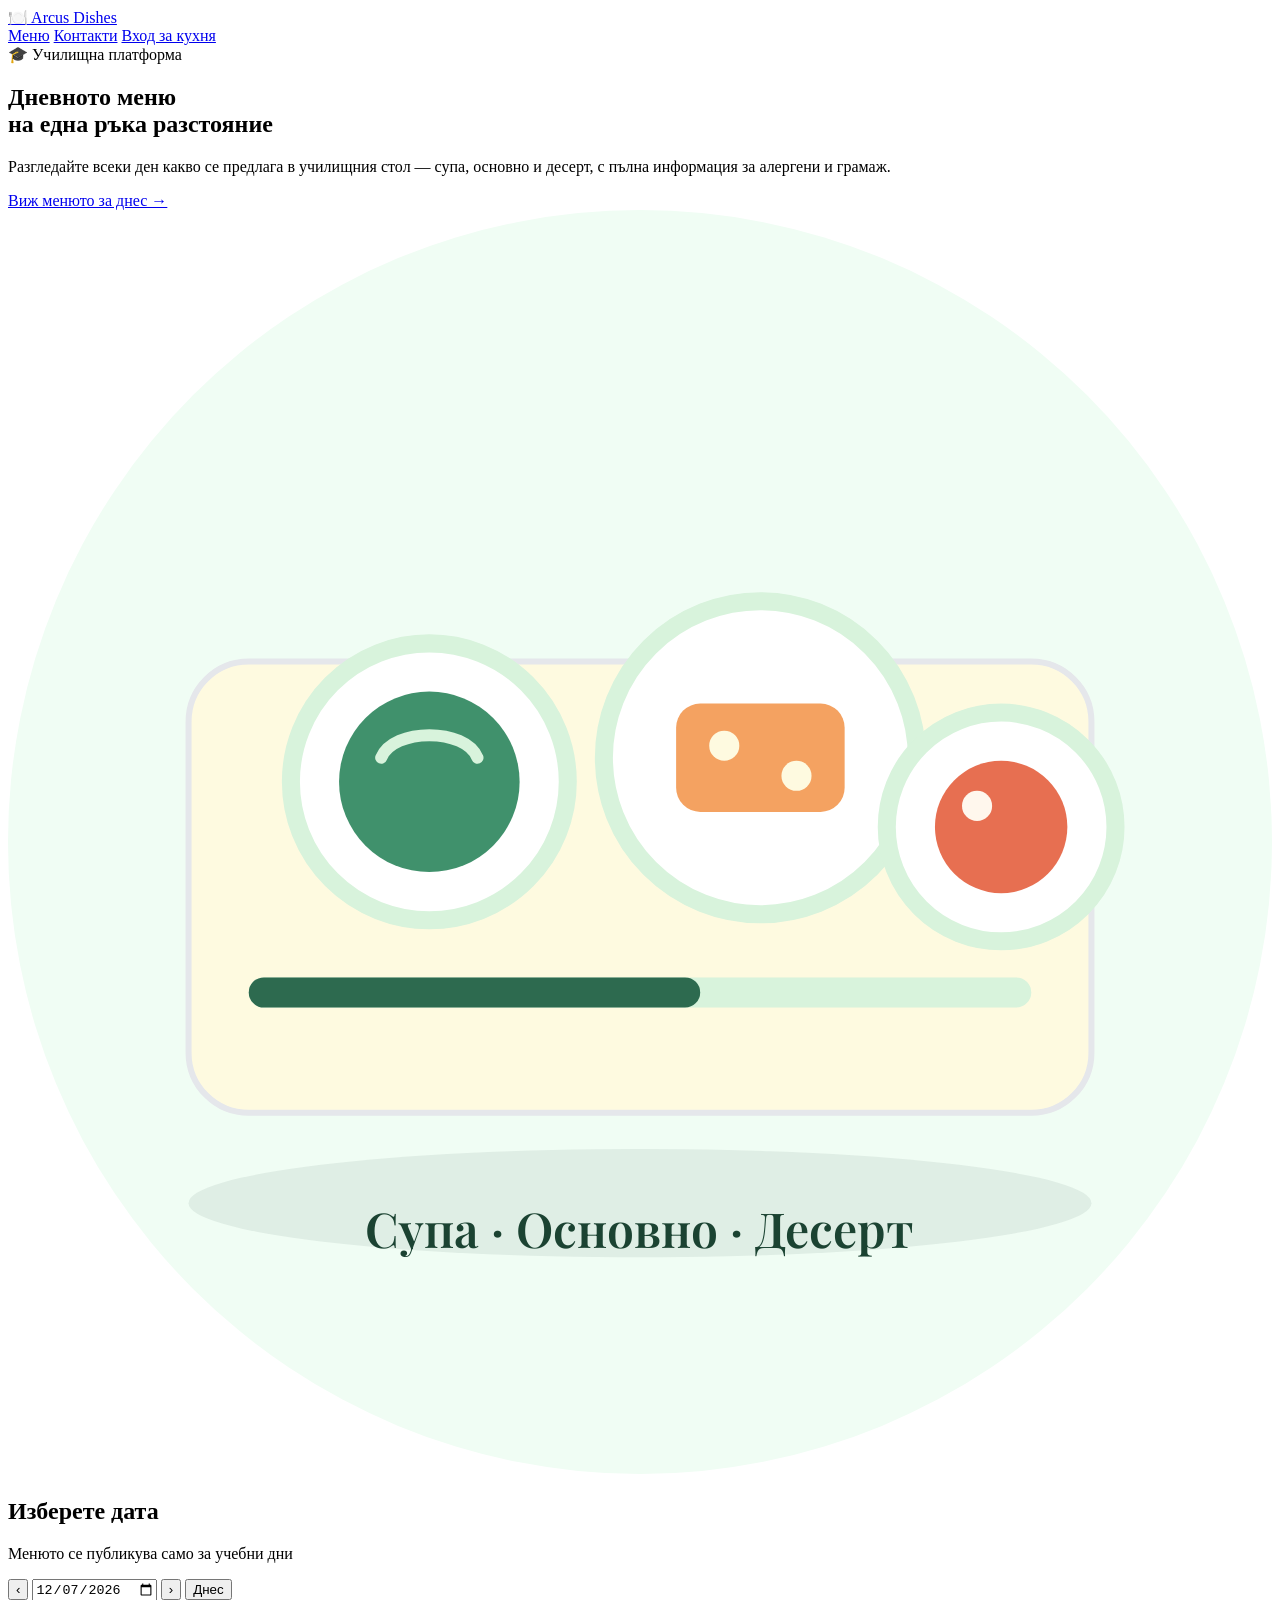
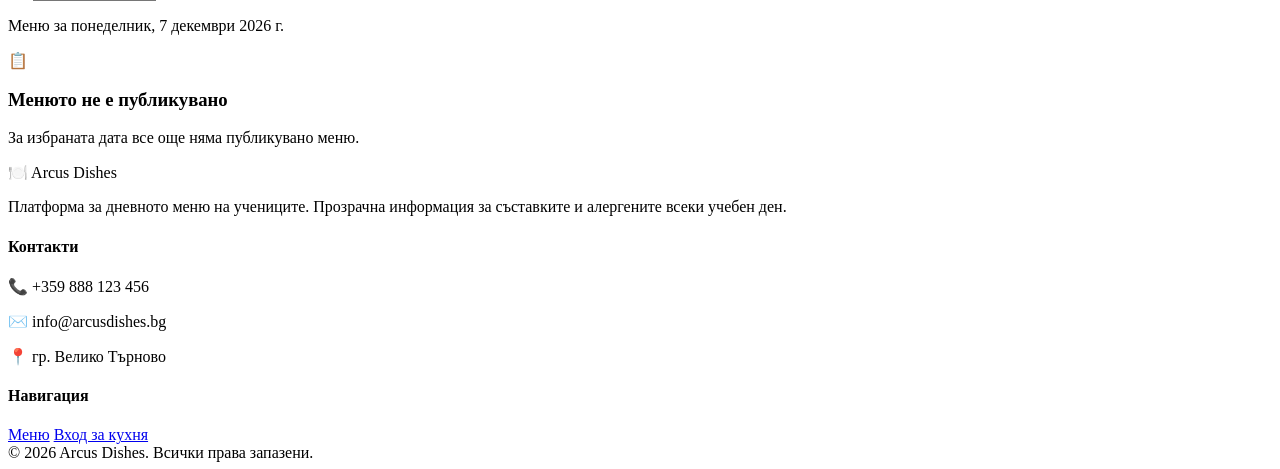
==== commit 667ce119: "Add files via upload" ====
--- a/SchoolMenu.Api/wwwroot/index.html
+++ b/SchoolMenu.Api/wwwroot/index.html
@@ -1,99 +1,120 @@
-<!DOCTYPE html>
-<html lang="bg">
-<head>
-  <meta charset="UTF-8">
-  <meta name="viewport" content="width=device-width, initial-scale=1.0">
-  <title>Arcus Dishes — Училищно меню</title>
-  <link rel="stylesheet" href="css/style.css">
-</head>
-<body>
-
-  <!-- ── HEADER ── -->
-  <header class="site-header">
-    <div class="container">
-      <a href="index.html" class="site-logo"><span>🍽️</span> Arcus Dishes</a>
-      <nav class="site-nav">
-        <a href="#menu-section">Меню</a>
-        <a href="#contacts">Контакти</a>
-        <a href="login.html" class="nav-login">Вход за кухня</a>
-      </nav>
-    </div>
-  </header>
-
-  <!-- ── HERO ── -->
-  <section class="hero">
-    <div class="container hero-inner">
-      <div class="hero-text">
-        <div class="hero-eyebrow">🎓 Училищна платформа</div>
-        <h1>Дневното меню<br>на една ръка разстояние</h1>
-        <p>Разгледайте всеки ден какво се предлага в училищния стол — супа, основно и десерт, с пълна информация за алергени и грамаж.</p>
-        <a href="#menu-section" class="hero-cta">Виж менюто за днес →</a>
-      </div>
-      <div class="hero-visual">
-        <img src="https://geographyproject1.wordpress.com/wp-content/uploads/2026/07/tmp_bfba4506-59ed-4968-83ad-468b1ed9973e.png?w=600" alt="Arcus Dishes">
-      </div>
-    </div>
-  </section>
-
-  <!-- ── DATE PICKER ── -->
-  <section class="date-section" id="menu-section">
-    <div class="container">
-      <div class="date-picker-card">
-        <div>
-          <h2>Изберете дата</h2>
-          <p>Менюто се публикува само за учебни дни</p>
-        </div>
-        <div class="date-input-wrap">
-          <button class="date-nav-btn" id="btn-prev" title="Предишен ден">‹</button>
-          <input type="date" id="menuDate">
-          <button class="date-nav-btn" id="btn-next" title="Следващ ден">›</button>
-          <button class="btn-today-pill" id="btn-today">Днес</button>
-        </div>
-      </div>
-      <p class="current-date-label" id="selectedDate">Меню за днес</p>
-    </div>
-  </section>
-
-  <!-- ── MENU ── -->
-  <section class="menu-section">
-    <div class="container">
-      <div id="menu-container">
-        <div class="alert-box">
-          <div class="alert-icon">⏳</div>
-          <h3>Зареждане...</h3>
-          <p>Моля, изчакайте.</p>
-        </div>
-      </div>
-    </div>
-  </section>
-
-  <!-- ── FOOTER ── -->
-  <footer class="site-footer" id="contacts">
-    <div class="container">
-      <div class="footer-grid">
-        <div>
-          <div class="footer-logo">🍽️ Arcus Dishes</div>
-          <p class="footer-desc">Платформа за дневното меню на учениците. Прозрачна информация за съставките и алергените всеки учебен ден.</p>
-        </div>
-        <div class="footer-col">
-          <h4>Контакти</h4>
-          <p>📞 +359 888 123 456</p>
-          <p>✉️ info@arcusdishes.bg</p>
-          <p>📍 гр. Велико Търново</p>
-        </div>
-        <div class="footer-col">
-          <h4>Навигация</h4>
-          <a href="#menu-section">Меню</a>
-          <a href="login.html">Вход за кухня</a>
-        </div>
-      </div>
-      <div class="footer-bottom">© 2026 Arcus Dishes. Всички права запазени.</div>
-    </div>
-  </footer>
-
-  <div class="toast-container" id="toastContainer"></div>
-
-  <script src="js/api.js"></script>
-  <script src="js/student.js"></script>
-</body>
-</html>
+<!DOCTYPE html>
+<html lang="bg">
+<head>
+    <meta charset="UTF-8">
+    <meta name="viewport" content="width=device-width, initial-scale=1.0">
+    <title>Arcus Dishes — Училищно меню</title>
+    <link rel="icon" href="data:image/svg+xml,<svg xmlns=%22http://www.w3.org/2000/svg%22 viewBox=%220 0 100 100%22><text y=%22.9em%22 font-size=%2290%22>🍽️</text></svg>">
+    <link rel="preconnect" href="https://fonts.googleapis.com">
+    <link rel="preconnect" href="https://fonts.gstatic.com" crossorigin>
+    <link rel="stylesheet" href="https://fonts.googleapis.com/css2?family=DM+Sans:wght@300;400;500;600;700&family=Playfair+Display:wght@600;700&display=swap">
+    <link rel="stylesheet" href="css/style.css">
+</head>
+<body>
+
+    <!-- ── HEADER ── -->
+    <header class="site-header">
+        <div class="container">
+            <a href="index.html" class="site-logo"><span>🍽️</span> Arcus Dishes</a>
+            <nav class="site-nav">
+                <a href="#menu-section">Меню</a>
+                <a href="#contacts">Контакти</a>
+                <a href="login.html" class="nav-login">Вход за кухня</a>
+            </nav>
+        </div>
+    </header>
+
+    <!-- ── HERO ── -->
+    <section class="hero">
+        <div class="container hero-inner">
+            <div class="hero-text">
+                <div class="hero-eyebrow">🎓 Училищна платформа</div>
+                <h1>Дневното меню<br>на една ръка разстояние</h1>
+                <p>Разгледайте всеки ден какво се предлага в училищния стол — супа, основно и десерт, с пълна информация за алергени и грамаж.</p>
+                <a href="#menu-section" class="hero-cta">Виж менюто за днес →</a>
+            </div>
+            <div class="hero-visual">
+                <svg class="hero-illustration" viewBox="0 0 420 420" xmlns="http://www.w3.org/2000/svg" role="img" aria-label="Табла с ястия">
+                    <circle cx="210" cy="210" r="210" fill="#F0FDF4" />
+                    <ellipse cx="210" cy="330" rx="150" ry="18" fill="#1B4332" opacity=".08" />
+                    <rect x="60" y="150" width="300" height="150" rx="20" fill="#FEFAE0" stroke="#E5E7EB" stroke-width="2" />
+                    <circle cx="140" cy="190" r="46" fill="#FFFFFF" stroke="#D8F3DC" stroke-width="6" />
+                    <circle cx="140" cy="190" r="30" fill="#40916C" />
+                    <path d="M124 182c4-10 28-10 32 0" stroke="#D8F3DC" stroke-width="4" stroke-linecap="round" fill="none" />
+                    <circle cx="250" cy="182" r="52" fill="#FFFFFF" stroke="#D8F3DC" stroke-width="6" />
+                    <rect x="222" y="164" width="56" height="36" rx="8" fill="#F4A261" />
+                    <circle cx="238" cy="178" r="5" fill="#FEFAE0" />
+                    <circle cx="262" cy="188" r="5" fill="#FEFAE0" />
+                    <circle cx="330" cy="205" r="38" fill="#FFFFFF" stroke="#D8F3DC" stroke-width="6" />
+                    <circle cx="330" cy="205" r="22" fill="#E76F51" />
+                    <circle cx="322" cy="198" r="5" fill="#FFF7ED" />
+                    <rect x="80" y="255" width="260" height="10" rx="5" fill="#D8F3DC" />
+                    <rect x="80" y="255" width="150" height="10" rx="5" fill="#2D6A4F" />
+                    <text x="210" y="345" text-anchor="middle" font-family="'Playfair Display', serif" font-size="16" fill="#1B4332" font-weight="600">Супа · Основно · Десерт</text>
+                </svg>
+            </div>
+        </div>
+    </section>
+
+    <!-- ── DATE PICKER ── -->
+    <section class="date-section" id="menu-section">
+        <div class="container">
+            <div class="date-picker-card">
+                <div>
+                    <h2>Изберете дата</h2>
+                    <p>Менюто се публикува само за учебни дни</p>
+                </div>
+                <div class="date-input-wrap">
+                    <button class="date-nav-btn" id="btn-prev" title="Предишен ден">‹</button>
+                    <input type="date" id="menuDate">
+                    <button class="date-nav-btn" id="btn-next" title="Следващ ден">›</button>
+                    <button class="btn-today-pill" id="btn-today">Днес</button>
+                </div>
+            </div>
+            <p class="current-date-label" id="selectedDate">Меню за днес</p>
+        </div>
+    </section>
+
+    <!-- ── MENU ── -->
+    <section class="menu-section">
+        <div class="container">
+            <div id="menu-container">
+                <div class="alert-box">
+                    <div class="alert-icon">⏳</div>
+                    <h3>Зареждане...</h3>
+                    <p>Моля, изчакайте.</p>
+                </div>
+            </div>
+        </div>
+    </section>
+
+    <!-- ── FOOTER ── -->
+    <footer class="site-footer" id="contacts">
+        <div class="container">
+            <div class="footer-grid">
+                <div>
+                    <div class="footer-logo">🍽️ Arcus Dishes</div>
+                    <p class="footer-desc">Платформа за дневното меню на учениците. Прозрачна информация за съставките и алергените всеки учебен ден.</p>
+                </div>
+                <div class="footer-col">
+                    <h4>Контакти</h4>
+                    <p>📞 +359 888 123 456</p>
+                    <p>✉️ info@arcusdishes.bg</p>
+                    <p>📍 гр. Велико Търново</p>
+                </div>
+                <div class="footer-col">
+                    <h4>Навигация</h4>
+                    <a href="#menu-section">Меню</a>
+                    <a href="login.html">Вход за кухня</a>
+                </div>
+            </div>
+            <div class="footer-bottom">© 2026 Arcus Dishes. Всички права запазени.</div>
+        </div>
+    </footer>
+
+    <div class="toast-container" id="toastContainer"></div>
+
+    <script src="js/api.js"></script>
+    <script src="js/student.js"></script>
+</body>
+</html>
